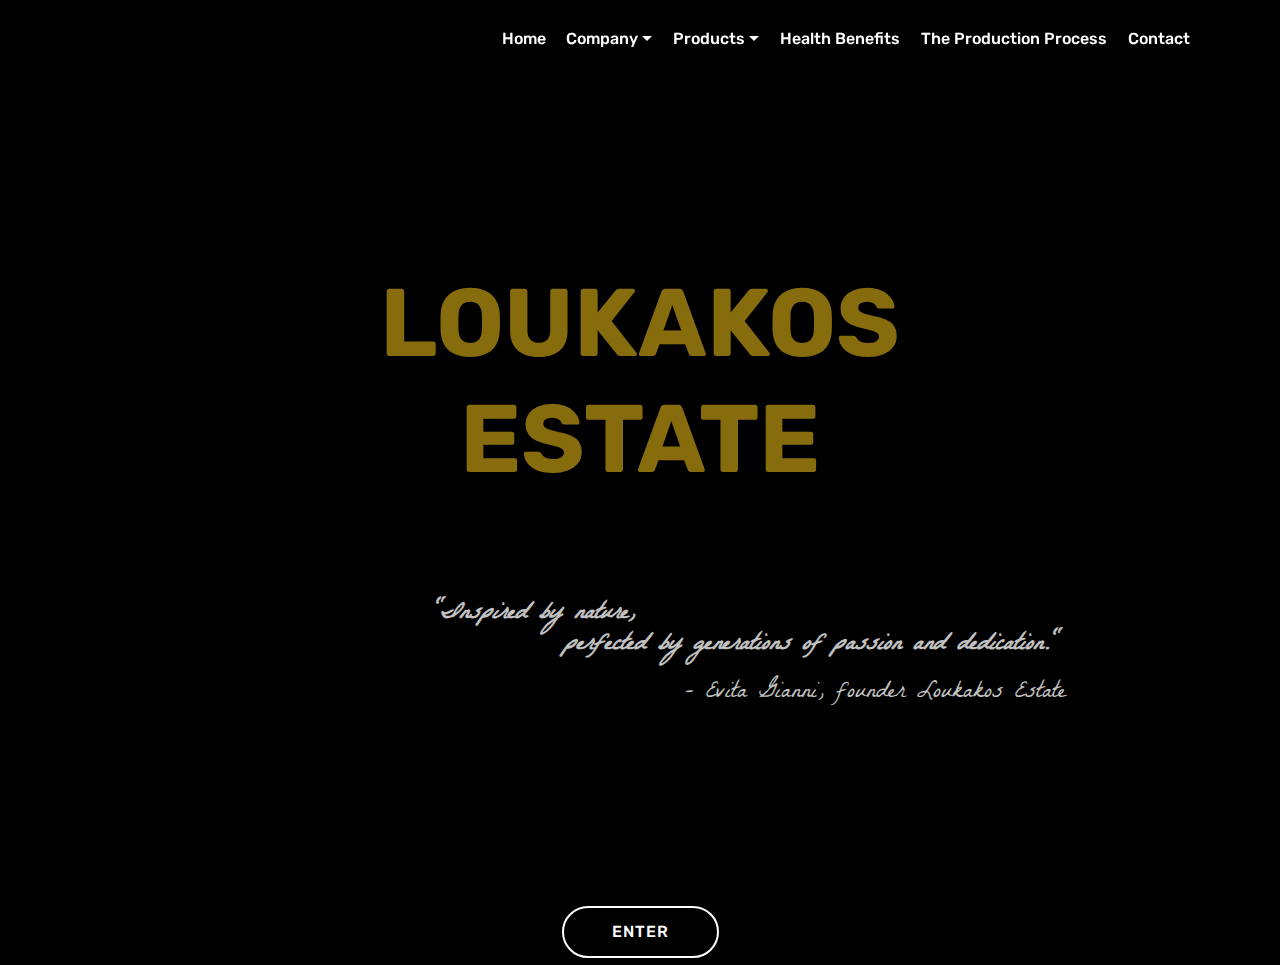
==== index.html @ eb61a5b9 "create github pages" ====
<!DOCTYPE html>
<html >
<head>
  <!-- Site made with Mobirise Website Builder v4.6.5, https://mobirise.com -->
  <meta charset="UTF-8">
  <meta http-equiv="X-UA-Compatible" content="IE=edge">
  <meta name="generator" content="Mobirise v4.6.5, mobirise.com">
  <meta name="viewport" content="width=device-width, initial-scale=1, minimum-scale=1">
  <link rel="shortcut icon" href="assets/images/logo2.png" type="image/x-icon">
  <meta name="description" content="">
  <title>Home</title>
  <link rel="stylesheet" href="assets/web/assets/mobirise-icons/mobirise-icons.css">
  <link rel="stylesheet" href="assets/tether/tether.min.css">
  <link rel="stylesheet" href="assets/bootstrap/css/bootstrap.min.css">
  <link rel="stylesheet" href="assets/bootstrap/css/bootstrap-grid.min.css">
  <link rel="stylesheet" href="assets/bootstrap/css/bootstrap-reboot.min.css">
  <link rel="stylesheet" href="assets/dropdown/css/style.css">
  <link rel="stylesheet" href="assets/theme/css/style.css">
  <link rel="stylesheet" href="assets/mobirise/css/mbr-additional.css" type="text/css">
  
  
  
</head>
<body>
  <section class="menu cid-qKMnLtHkof" once="menu" id="menu1-e">

    

    <nav class="navbar navbar-expand beta-menu navbar-dropdown align-items-center navbar-fixed-top navbar-toggleable-sm bg-color transparent">
        <button class="navbar-toggler navbar-toggler-right" type="button" data-toggle="collapse" data-target="#navbarSupportedContent" aria-controls="navbarSupportedContent" aria-expanded="false" aria-label="Toggle navigation">
            <div class="hamburger">
                <span></span>
                <span></span>
                <span></span>
                <span></span>
            </div>
        </button>
        <div class="menu-logo">
            <div class="navbar-brand">
                
                
            </div>
        </div>
        <div class="collapse navbar-collapse" id="navbarSupportedContent">
            <ul class="navbar-nav nav-dropdown nav-right navbar-nav-top-padding" data-app-modern-menu="true"><li class="nav-item">
                    <a class="nav-link link text-primary display-4" href="index.html">
                        
                        Home</a>
                </li>
                <li class="nav-item dropdown">
                    <a class="nav-link link text-primary dropdown-toggle display-4" href="company.html" data-toggle="dropdown-submenu" aria-expanded="false">
                        
                        Company</a><div class="dropdown-menu"><a class="text-primary dropdown-item display-4" href="company.html" aria-expanded="false">The Loukakos Estate<br></a><a class="text-primary dropdown-item display-4" href="company.html#content4-1e" aria-expanded="false">ARISTOIN EU Initiative</a></div>
                </li><li class="nav-item dropdown"><a class="nav-link link text-primary dropdown-toggle display-4" href="products.html" aria-expanded="false" data-toggle="dropdown-submenu">
                        
                        Products</a><div class="dropdown-menu"><a class="text-primary dropdown-item display-4" href="products.html#content9-13" aria-expanded="false">Extra Virgin Olive Oil</a><a class="text-primary dropdown-item display-4" href="products.html#header3-1f" aria-expanded="false">Extra Virgin Olive Oil Soap</a></div></li><li class="nav-item"><a class="nav-link link text-primary display-4" href="page5.html" aria-expanded="false">Health Benefits</a></li><li class="nav-item"><a class="nav-link link text-primary display-4" href="healthbenefits.html" aria-expanded="false">The Production Process</a></li><li class="nav-item"><a class="nav-link link text-primary display-4" href="contactus.html" aria-expanded="false">Contact</a></li></ul>
            
        </div>
    </nav>
</section>

<section class="engine"><a href="https://mobirise.ws/j">design your own website</a></section><section class="cid-qKMnLuP7Ka mbr-fullscreen" id="header2-f">

    

    

    <div class="container align-center">
        <div class="row justify-content-md-center">
            <div class="mbr-white col-md-10">
                <h1 class="mbr-section-title mbr-bold pb-3 mbr-fonts-style display-1"><br>LOUKAKOS<br>ESTATE</h1>
                <h3 class="mbr-section-subtitle align-center mbr-light pb-3 mbr-fonts-style display-2"><p><em>&nbsp;</em>&nbsp; &nbsp; &nbsp; &nbsp; &nbsp; &nbsp; &nbsp; &nbsp; &nbsp; &nbsp; &nbsp; &nbsp; &nbsp; &nbsp; &nbsp; &nbsp;</p><br><p>&nbsp;&nbsp;&nbsp;&nbsp;&nbsp;&nbsp;&nbsp;&nbsp;&nbsp; &nbsp;&nbsp;&nbsp;&nbsp;&nbsp;&nbsp;&nbsp;&nbsp; &nbsp;&nbsp;<strong><em>"Inspired by nature,</em>&nbsp;&nbsp;&nbsp;&nbsp;&nbsp;&nbsp;&nbsp;&nbsp;&nbsp;&nbsp;&nbsp;&nbsp;<em><br>&nbsp; &nbsp; &nbsp; &nbsp; &nbsp; &nbsp; &nbsp; &nbsp; &nbsp; &nbsp; &nbsp; &nbsp; &nbsp;&nbsp;</em>&nbsp; &nbsp; &nbsp;&nbsp;<em>perfected by generations of passion and dedication."</em></strong></p><p>&nbsp; &nbsp; &nbsp; &nbsp; &nbsp; &nbsp; &nbsp; &nbsp; &nbsp; &nbsp; &nbsp; &nbsp; &nbsp; &nbsp; &nbsp; &nbsp; &nbsp; &nbsp; &nbsp; &nbsp; &nbsp;&nbsp;- Evita Gianni, founder Loukakos Estate</p></h3>
                
                
            </div>
        </div>
    </div>
    
</section>

<section class="mbr-section content8 cid-qKOaeysMAv" id="content8-18">

    

    <div class="container">
        <div class="media-container-row title">
            <div class="col-12 col-md-8">
                <div class="mbr-section-btn align-center"><a class="btn btn-white-outline display-4" href="company.html">ENTER</a></div>
            </div>
        </div>
    </div>
</section>


  <script src="assets/web/assets/jquery/jquery.min.js"></script>
  <script src="assets/popper/popper.min.js"></script>
  <script src="assets/tether/tether.min.js"></script>
  <script src="assets/bootstrap/js/bootstrap.min.js"></script>
  <script src="assets/smoothscroll/smooth-scroll.js"></script>
  <script src="assets/dropdown/js/script.min.js"></script>
  <script src="assets/touchswipe/jquery.touch-swipe.min.js"></script>
  <script src="assets/theme/js/script.js"></script>
  
  
</body>
</html>
---- assets/web/assets/mobirise-icons/mobirise-icons.css ----
@font-face {
  font-family: 'MobiriseIcons';
  src:  url('mobirise-icons.eot?spat4u');
  src:  url('mobirise-icons.eot?spat4u#iefix') format('embedded-opentype'),
    url('mobirise-icons.ttf?spat4u') format('truetype'),
    url('mobirise-icons.woff?spat4u') format('woff'),
    url('mobirise-icons.svg?spat4u#MobiriseIcons') format('svg');
  font-weight: normal;
  font-style: normal;
}

[class^="mbri-"], [class*=" mbri-"] {
  /* use !important to prevent issues with browser extensions that change fonts */
  font-family: MobiriseIcons !important;
  speak: none;
  font-style: normal;
  font-weight: normal;
  font-variant: normal;
  text-transform: none;
  line-height: 1;

  /* Better Font Rendering =========== */
  -webkit-font-smoothing: antialiased;
  -moz-osx-font-smoothing: grayscale;
}

.mbri-add-submenu:before {
  content: "\e900";
}
.mbri-alert:before {
  content: "\e901";
}
.mbri-align-center:before {
  content: "\e902";
}
.mbri-align-justify:before {
  content: "\e903";
}
.mbri-align-left:before {
  content: "\e904";
}
.mbri-align-right:before {
  content: "\e905";
}
.mbri-android:before {
  content: "\e906";
}
.mbri-apple:before {
  content: "\e907";
}
.mbri-arrow-down:before {
  content: "\e908";
}
.mbri-arrow-next:before {
  content: "\e909";
}
.mbri-arrow-prev:before {
  content: "\e90a";
}
.mbri-arrow-up:before {
  content: "\e90b";
}
.mbri-bold:before {
  content: "\e90c";
}
.mbri-bookmark:before {
  content: "\e90d";
}
.mbri-bootstrap:before {
  content: "\e90e";
}
.mbri-briefcase:before {
  content: "\e90f";
}
.mbri-browse:before {
  content: "\e910";
}
.mbri-bulleted-list:before {
  content: "\e911";
}
.mbri-calendar:before {
  content: "\e912";
}
.mbri-camera:before {
  content: "\e913";
}
.mbri-cart-add:before {
  content: "\e914";
}
.mbri-cart-full:before {
  content: "\e915";
}
.mbri-cash:before {
  content: "\e916";
}
.mbri-change-style:before {
  content: "\e917";
}
.mbri-chat:before {
  content: "\e918";
}
.mbri-clock:before {
  content: "\e919";
}
.mbri-close:before {
  content: "\e91a";
}
.mbri-cloud:before {
  content: "\e91b";
}
.mbri-code:before {
  content: "\e91c";
}
.mbri-contact-form:before {
  content: "\e91d";
}
.mbri-credit-card:before {
  content: "\e91e";
}
.mbri-cursor-click:before {
  content: "\e91f";
}
.mbri-cust-feedback:before {
  content: "\e920";
}
.mbri-database:before {
  content: "\e921";
}
.mbri-delivery:before {
  content: "\e922";
}
.mbri-desktop:before {
  content: "\e923";
}
.mbri-devices:before {
  content: "\e924";
}
.mbri-down:before {
  content: "\e925";
}
.mbri-download:before {
  content: "\e989";
}
.mbri-drag-n-drop:before {
  content: "\e927";
}
.mbri-drag-n-drop2:before {
  content: "\e928";
}
.mbri-edit:before {
  content: "\e929";
}
.mbri-edit2:before {
  content: "\e92a";
}
.mbri-error:before {
  content: "\e92b";
}
.mbri-extension:before {
  content: "\e92c";
}
.mbri-features:before {
  content: "\e92d";
}
.mbri-file:before {
  content: "\e92e";
}
.mbri-flag:before {
  content: "\e92f";
}
.mbri-folder:before {
  content: "\e930";
}
.mbri-gift:before {
  content: "\e931";
}
.mbri-github:before {
  content: "\e932";
}
.mbri-globe:before {
  content: "\e933";
}
.mbri-globe-2:before {
  content: "\e934";
}
.mbri-growing-chart:before {
  content: "\e935";
}
.mbri-hearth:before {
  content: "\e936";
}
.mbri-help:before {
  content: "\e937";
}
.mbri-home:before {
  content: "\e938";
}
.mbri-hot-cup:before {
  content: "\e939";
}
.mbri-idea:before {
  content: "\e93a";
}
.mbri-image-gallery:before {
  content: "\e93b";
}
.mbri-image-slider:before {
  content: "\e93c";
}
.mbri-info:before {
  content: "\e93d";
}
.mbri-italic:before {
  content: "\e93e";
}
.mbri-key:before {
  content: "\e93f";
}
.mbri-laptop:before {
  content: "\e940";
}
.mbri-layers:before {
  content: "\e941";
}
.mbri-left-right:before {
  content: "\e942";
}
.mbri-left:before {
  content: "\e943";
}
.mbri-letter:before {
  content: "\e944";
}
.mbri-like:before {
  content: "\e945";
}
.mbri-link:before {
  content: "\e946";
}
.mbri-lock:before {
  content: "\e947";
}
.mbri-login:before {
  content: "\e948";
}
.mbri-logout:before {
  content: "\e949";
}
.mbri-magic-stick:before {
  content: "\e94a";
}
.mbri-map-pin:before {
  content: "\e94b";
}
.mbri-menu:before {
  content: "\e94c";
}
.mbri-mobile:before {
  content: "\e94d";
}
.mbri-mobile2:before {
  content: "\e94e";
}
.mbri-mobirise:before {
  content: "\e94f";
}
.mbri-more-horizontal:before {
  content: "\e950";
}
.mbri-more-vertical:before {
  content: "\e951";
}
.mbri-music:before {
  content: "\e952";
}
.mbri-new-file:before {
  content: "\e953";
}
.mbri-numbered-list:before {
  content: "\e954";
}
.mbri-opened-folder:before {
  content: "\e955";
}
.mbri-pages:before {
  content: "\e956";
}
.mbri-paper-plane:before {
  content: "\e957";
}
.mbri-paperclip:before {
  content: "\e958";
}
.mbri-photo:before {
  content: "\e959";
}
.mbri-photos:before {
  content: "\e95a";
}
.mbri-pin:before {
  content: "\e95b";
}
.mbri-play:before {
  content: "\e95c";
}
.mbri-plus:before {
  content: "\e95d";
}
.mbri-preview:before {
  content: "\e95e";
}
.mbri-print:before {
  content: "\e95f";
}
.mbri-protect:before {
  content: "\e960";
}
.mbri-question:before {
  content: "\e961";
}
.mbri-quote-left:before {
  content: "\e962";
}
.mbri-quote-right:before {
  content: "\e963";
}
.mbri-refresh:before {
  content: "\e964";
}
.mbri-responsive:before {
  content: "\e965";
}
.mbri-right:before {
  content: "\e966";
}
.mbri-rocket:before {
  content: "\e967";
}
.mbri-sad-face:before {
  content: "\e968";
}
.mbri-sale:before {
  content: "\e969";
}
.mbri-save:before {
  content: "\e96a";
}
.mbri-search:before {
  content: "\e96b";
}
.mbri-setting:before {
  content: "\e96c";
}
.mbri-setting2:before {
  content: "\e96d";
}
.mbri-setting3:before {
  content: "\e96e";
}
.mbri-share:before {
  content: "\e96f";
}
.mbri-shopping-bag:before {
  content: "\e970";
}
.mbri-shopping-basket:before {
  content: "\e971";
}
.mbri-shopping-cart:before {
  content: "\e972";
}
.mbri-sites:before {
  content: "\e973";
}
.mbri-smile-face:before {
  content: "\e974";
}
.mbri-speed:before {
  content: "\e975";
}
.mbri-star:before {
  content: "\e976";
}
.mbri-success:before {
  content: "\e977";
}
.mbri-sun:before {
  content: "\e978";
}
.mbri-sun2:before {
  content: "\e979";
}
.mbri-tablet:before {
  content: "\e97a";
}
.mbri-tablet-vertical:before {
  content: "\e97b";
}
.mbri-target:before {
  content: "\e97c";
}
.mbri-timer:before {
  content: "\e97d";
}
.mbri-to-ftp:before {
  content: "\e97e";
}
.mbri-to-local-drive:before {
  content: "\e97f";
}
.mbri-touch-swipe:before {
  content: "\e980";
}
.mbri-touch:before {
  content: "\e981";
}
.mbri-trash:before {
  content: "\e982";
}
.mbri-underline:before {
  content: "\e983";
}
.mbri-unlink:before {
  content: "\e984";
}
.mbri-unlock:before {
  content: "\e985";
}
.mbri-up-down:before {
  content: "\e986";
}
.mbri-up:before {
  content: "\e987";
}
.mbri-update:before {
  content: "\e988";
}
.mbri-upload:before {
 content: "\e926"; 
}
.mbri-user:before {
  content: "\e98a";
}
.mbri-user2:before {
  content: "\e98b";
}
.mbri-users:before {
  content: "\e98c";
}
.mbri-video:before {
  content: "\e98d";
}
.mbri-video-play:before {
  content: "\e98e";
}
.mbri-watch:before {
  content: "\e98f";
}
.mbri-website-theme:before {
  content: "\e990";
}
.mbri-wifi:before {
  content: "\e991";
}
.mbri-windows:before {
  content: "\e992";
}
.mbri-zoom-out:before {
  content: "\e993";
}
.mbri-redo:before {
  content: "\e994";
}
.mbri-undo:before {
  content: "\e995";
}
---- assets/dropdown/css/style.css ----
.navbar-dropdown {
  left: 0;
  padding: 0;
  position: absolute;
  right: 0;
  top: 0;
  transition: all 0.45s ease;
  z-index: 1030;
  background: #282828; }
  .navbar-dropdown .navbar-logo {
    margin-right: 0.8rem;
    transition: margin 0.3s ease-in-out;
    vertical-align: middle; }
    .navbar-dropdown .navbar-logo img {
      height: 3.125rem;
      transition: all 0.3s ease-in-out; }
    .navbar-dropdown .navbar-logo.mbr-iconfont {
      font-size: 3.125rem;
      line-height: 3.125rem; }
  .navbar-dropdown .navbar-caption {
    font-weight: 700;
    white-space: normal;
    vertical-align: -4px;
    line-height: 3.125rem !important; }
    .navbar-dropdown .navbar-caption, .navbar-dropdown .navbar-caption:hover {
      color: inherit;
      text-decoration: none; }
  .navbar-dropdown .mbr-iconfont + .navbar-caption {
    vertical-align: -1px; }
  .navbar-dropdown.navbar-fixed-top {
    position: fixed; }
  .navbar-dropdown .navbar-brand span {
    vertical-align: -4px; }
  .navbar-dropdown.bg-color.transparent {
    background: none; }
  .navbar-dropdown.navbar-short .navbar-brand {
    padding: 0.625rem 0; }
    .navbar-dropdown.navbar-short .navbar-brand span {
      vertical-align: -1px; }
  .navbar-dropdown.navbar-short .navbar-caption {
    line-height: 2.375rem !important;
    vertical-align: -2px; }
  .navbar-dropdown.navbar-short .navbar-logo {
    margin-right: 0.5rem; }
    .navbar-dropdown.navbar-short .navbar-logo img {
      height: 2.375rem; }
    .navbar-dropdown.navbar-short .navbar-logo.mbr-iconfont {
      font-size: 2.375rem;
      line-height: 2.375rem; }
  .navbar-dropdown.navbar-short .mbr-table-cell {
    height: 3.625rem; }
  .navbar-dropdown .navbar-close {
    left: 0.6875rem;
    position: fixed;
    top: 0.75rem;
    z-index: 1000; }
  .navbar-dropdown .hamburger-icon {
    content: "";
    display: inline-block;
    vertical-align: middle;
    width: 16px;
    -webkit-box-shadow: 0 -6px 0 1px #282828,0 0 0 1px #282828,0 6px 0 1px #282828;
    -moz-box-shadow: 0 -6px 0 1px #282828,0 0 0 1px #282828,0 6px 0 1px #282828;
    box-shadow: 0 -6px 0 1px #282828,0 0 0 1px #282828,0 6px 0 1px #282828; }

.dropdown-menu .dropdown-toggle[data-toggle="dropdown-submenu"]::after {
  border-bottom: 0.35em solid transparent;
  border-left: 0.35em solid;
  border-right: 0;
  border-top: 0.35em solid transparent;
  margin-left: 0.3rem; }

.dropdown-menu .dropdown-item:focus {
  outline: 0; }

.nav-dropdown {
  font-size: 0.75rem;
  font-weight: 500;
  height: auto !important; }
  .nav-dropdown .nav-btn {
    padding-left: 1rem; }
  .nav-dropdown .link {
    margin: .667em 1.667em;
    font-weight: 500;
    padding: 0;
    transition: color .2s ease-in-out; }
    .nav-dropdown .link.dropdown-toggle {
      margin-right: 2.583em; }
      .nav-dropdown .link.dropdown-toggle::after {
        margin-left: .25rem;
        border-top: 0.35em solid;
        border-right: 0.35em solid transparent;
        border-left: 0.35em solid transparent;
        border-bottom: 0; }
      .nav-dropdown .link.dropdown-toggle[aria-expanded="true"] {
        margin: 0;
        padding: 0.667em 3.263em  0.667em 1.667em; }
  .nav-dropdown .link::after,
  .nav-dropdown .dropdown-item::after {
    color: inherit; }
  .nav-dropdown .btn {
    font-size: 0.75rem;
    font-weight: 700;
    letter-spacing: 0;
    margin-bottom: 0;
    padding-left: 1.25rem;
    padding-right: 1.25rem; }
  .nav-dropdown .dropdown-menu {
    border-radius: 0;
    border: 0;
    left: 0;
    margin: 0;
    padding-bottom: 1.25rem;
    padding-top: 1.25rem;
    position: relative; }
  .nav-dropdown .dropdown-submenu {
    margin-left: 0.125rem;
    top: 0; }
  .nav-dropdown .dropdown-item {
    font-weight: 500;
    line-height: 2;
    padding: 0.3846em 4.615em 0.3846em 1.5385em;
    position: relative;
    transition: color .2s ease-in-out, background-color .2s ease-in-out; }
    .nav-dropdown .dropdown-item::after {
      margin-top: -0.3077em;
      position: absolute;
      right: 1.1538em;
      top: 50%; }
    .nav-dropdown .dropdown-item:focus, .nav-dropdown .dropdown-item:hover {
      background: none; }

@media (max-width: 767px) {
  .nav-dropdown.navbar-toggleable-sm {
    bottom: 0;
    display: none;
    left: 0;
    overflow-x: hidden;
    position: fixed;
    top: 0;
    transform: translateX(-100%);
    -ms-transform: translateX(-100%);
    -webkit-transform: translateX(-100%);
    width: 18.75rem;
    z-index: 999; } }
.nav-dropdown.navbar-toggleable-xl {
  bottom: 0;
  display: none;
  left: 0;
  overflow-x: hidden;
  position: fixed;
  top: 0;
  transform: translateX(-100%);
  -ms-transform: translateX(-100%);
  -webkit-transform: translateX(-100%);
  width: 18.75rem;
  z-index: 999; }

.nav-dropdown-sm {
  display: block !important;
  overflow-x: hidden;
  overflow: auto;
  padding-top: 3.875rem; }
  .nav-dropdown-sm::after {
    content: "";
    display: block;
    height: 3rem;
    width: 100%; }
  .nav-dropdown-sm.collapse.in ~ .navbar-close {
    display: block !important; }
  .nav-dropdown-sm.collapsing, .nav-dropdown-sm.collapse.in {
    transform: translateX(0);
    -ms-transform: translateX(0);
    -webkit-transform: translateX(0);
    transition: all 0.25s ease-out;
    -webkit-transition: all 0.25s ease-out;
    background: #282828; }
  .nav-dropdown-sm.collapsing[aria-expanded="false"] {
    transform: translateX(-100%);
    -ms-transform: translateX(-100%);
    -webkit-transform: translateX(-100%); }
  .nav-dropdown-sm .nav-item {
    display: block;
    margin-left: 0 !important;
    padding-left: 0; }
  .nav-dropdown-sm .link,
  .nav-dropdown-sm .dropdown-item {
    border-top: 1px dotted rgba(255, 255, 255, 0.1);
    font-size: 0.8125rem;
    line-height: 1.6;
    margin: 0 !important;
    padding: 0.875rem 2.4rem 0.875rem 1.5625rem !important;
    position: relative;
    white-space: normal; }
    .nav-dropdown-sm .link:focus, .nav-dropdown-sm .link:hover,
    .nav-dropdown-sm .dropdown-item:focus,
    .nav-dropdown-sm .dropdown-item:hover {
      background: rgba(0, 0, 0, 0.2) !important;
      color: #c0a375; }
  .nav-dropdown-sm .nav-btn {
    position: relative;
    padding: 1.5625rem 1.5625rem 0 1.5625rem; }
    .nav-dropdown-sm .nav-btn::before {
      border-top: 1px dotted rgba(255, 255, 255, 0.1);
      content: "";
      left: 0;
      position: absolute;
      top: 0;
      width: 100%; }
    .nav-dropdown-sm .nav-btn + .nav-btn {
      padding-top: 0.625rem; }
      .nav-dropdown-sm .nav-btn + .nav-btn::before {
        display: none; }
  .nav-dropdown-sm .btn {
    padding: 0.625rem 0; }
  .nav-dropdown-sm .dropdown-toggle[data-toggle="dropdown-submenu"]::after {
    margin-left: .25rem;
    border-top: 0.35em solid;
    border-right: 0.35em solid transparent;
    border-left: 0.35em solid transparent;
    border-bottom: 0; }
  .nav-dropdown-sm .dropdown-toggle[data-toggle="dropdown-submenu"][aria-expanded="true"]::after {
    border-top: 0;
    border-right: 0.35em solid transparent;
    border-left: 0.35em solid transparent;
    border-bottom: 0.35em solid; }
  .nav-dropdown-sm .dropdown-menu {
    margin: 0;
    padding: 0;
    position: relative;
    top: 0;
    left: 0;
    width: 100%;
    border: 0;
    float: none;
    border-radius: 0;
    background: none; }
  .nav-dropdown-sm .dropdown-submenu {
    left: 100%;
    margin-left: 0.125rem;
    margin-top: -1.25rem;
    top: 0; }

.navbar-toggleable-sm .nav-dropdown .dropdown-menu {
  position: absolute; }

.navbar-toggleable-sm .nav-dropdown .dropdown-submenu {
  left: 100%;
  margin-left: 0.125rem;
  margin-top: -1.25rem;
  top: 0; }

.navbar-toggleable-sm.opened .nav-dropdown .dropdown-menu {
  position: relative; }

.navbar-toggleable-sm.opened .nav-dropdown .dropdown-submenu {
  left: 0;
  margin-left: 00rem;
  margin-top: 0rem;
  top: 0; }

.is-builder .nav-dropdown.collapsing {
  transition: none !important; }

/*# sourceMappingURL=style.css.map */
---- assets/theme/css/style.css ----
/*!
 * Mobirise v4 theme (https://mobirise.com/)
 * Copyright 2017 Mobirise
 */
section {
  background-color: #eeeeee; }

section,
.container,
.container-fluid {
  position: relative;
  word-wrap: break-word; }

a.mbr-iconfont:hover {
  text-decoration: none; }

.article .lead p, .article .lead ul, .article .lead ol, .article .lead pre, .article .lead blockquote {
  margin-bottom: 0; }

a {
  font-style: normal;
  font-weight: 400;
  cursor: pointer; }
  a, a:hover {
    text-decoration: none; }

figure {
  margin-bottom: 0; }

body {
  color: #232323; }

h1, h2, h3, h4, h5, h6,
.h1, .h2, .h3, .h4, .h5, .h6,
.display-1, .display-2, .display-3, .display-4 {
  line-height: 1;
  word-break: break-word;
  word-wrap: break-word; }

b, strong {
  font-weight: bold; }

blockquote {
  padding: 10px 0 10px 20px;
  position: relative;
  border-left: 2px solid;
  border-color: #ff3366; }

input:-webkit-autofill, input:-webkit-autofill:hover, input:-webkit-autofill:focus, input:-webkit-autofill:active {
  transition-delay: 9999s;
  transition-property: background-color, color; }

textarea[type="hidden"] {
  display: none; }

body {
  position: relative; }

section {
  background-position: 50% 50%;
  background-repeat: no-repeat;
  background-size: cover; }
  section .mbr-background-video,
  section .mbr-background-video-preview {
    position: absolute;
    bottom: 0;
    left: 0;
    right: 0;
    top: 0; }

.hidden {
  visibility: hidden; }

.mbr-z-index20 {
  z-index: 20; }

/*! Base colors */
.mbr-white {
  color: #ffffff; }

.mbr-black {
  color: #000000; }

.mbr-bg-white {
  background-color: #ffffff; }

.mbr-bg-black {
  background-color: #000000; }

/*! Text-aligns */
.align-left {
  text-align: left; }

.align-center {
  text-align: center; }

.align-right {
  text-align: right; }

@media (max-width: 767px) {
  .align-left, .align-center, .align-right, .mbr-section-btn, .mbr-section-title {
    text-align: center; } }
/*! Font-weight  */
.mbr-light {
  font-weight: 300; }

.mbr-regular {
  font-weight: 400; }

.mbr-semibold {
  font-weight: 500; }

.mbr-bold {
  font-weight: 700; }

/*! Media  */
.media-size-item {
  -webkit-flex: 1 1 auto;
  -moz-flex: 1 1 auto;
  -ms-flex: 1 1 auto;
  -o-flex: 1 1 auto;
  flex: 1 1 auto; }

.media-content {
  -webkit-flex-basis: 100%;
  flex-basis: 100%; }

.media-container-row {
  display: -ms-flexbox;
  display: -webkit-flex;
  display: flex;
  -webkit-flex-direction: row;
  -ms-flex-direction: row;
  flex-direction: row;
  -webkit-flex-wrap: wrap;
  -ms-flex-wrap: wrap;
  flex-wrap: wrap;
  -webkit-justify-content: center;
  -ms-flex-pack: center;
  justify-content: center;
  -webkit-align-content: center;
  -ms-flex-line-pack: center;
  align-content: center;
  -webkit-align-items: start;
  -ms-flex-align: start;
  align-items: start; }
  .media-container-row .media-size-item {
    width: 400px; }

.media-container-column {
  display: -ms-flexbox;
  display: -webkit-flex;
  display: flex;
  -webkit-flex-direction: column;
  -ms-flex-direction: column;
  flex-direction: column;
  -webkit-flex-wrap: wrap;
  -ms-flex-wrap: wrap;
  flex-wrap: wrap;
  -webkit-justify-content: center;
  -ms-flex-pack: center;
  justify-content: center;
  -webkit-align-content: center;
  -ms-flex-line-pack: center;
  align-content: center;
  -webkit-align-items: stretch;
  -ms-flex-align: stretch;
  align-items: stretch; }
  .media-container-column > * {
    width: 100%; }

@media (min-width: 992px) {
  .media-container-row {
    -webkit-flex-wrap: nowrap;
    -ms-flex-wrap: nowrap;
    flex-wrap: nowrap; } }
figure {
  overflow: hidden; }

figure[mbr-media-size] {
  transition: width 0.1s; }

.mbr-figure img, .mbr-figure iframe {
  display: block;
  width: 100%; }

.card {
  background-color: transparent;
  border: none; }

.card-img {
  text-align: center;
  flex-shrink: 0; }

.media {
  max-width: 100%;
  margin: 0 auto; }

.mbr-figure {
  -ms-flex-item-align: center;
  -ms-grid-row-align: center;
  -webkit-align-self: center;
  align-self: center; }

.media-container > div {
  max-width: 100%; }

.mbr-figure img, .card-img img {
  width: 100%; }

@media (max-width: 991px) {
  .media-size-item {
    width: auto !important; }

  .media {
    width: auto; }

  .mbr-figure {
    width: 100% !important; } }
/*! Buttons */
.mbr-section-btn {
  margin-left: -.25rem;
  margin-right: -.25rem;
  font-size: 0; }

nav .mbr-section-btn {
  margin-left: 0rem;
  margin-right: 0rem; }

/*! Btn icon margin */
.btn .mbr-iconfont, .btn.btn-sm .mbr-iconfont {
  cursor: pointer;
  margin-right: 0.5rem; }

.btn.btn-md .mbr-iconfont, .btn.btn-md .mbr-iconfont {
  margin-right: 0.8rem; }

.mbr-regular {
  font-weight: 400; }

.mbr-semibold {
  font-weight: 500; }

.mbr-bold {
  font-weight: 700; }

[type="submit"] {
  -webkit-appearance: none; }

/*! Full-screen */
.mbr-fullscreen .mbr-overlay {
  min-height: 100vh; }

.mbr-fullscreen {
  display: flex;
  display: -webkit-flex;
  display: -moz-flex;
  display: -ms-flex;
  display: -o-flex;
  align-items: center;
  -webkit-align-items: center;
  min-height: 100vh;
  padding-top: 3rem;
  padding-bottom: 3rem; }

/*! Map */
.map {
  height: 25rem;
  position: relative; }
  .map iframe {
    width: 100%;
    height: 100%; }

/* Form */
.form-asterisk {
  font-family: initial;
  position: absolute;
  top: -2px;
  font-weight: normal; }

/*! Scroll to top arrow */
.mbr-arrow-up {
  bottom: 25px;
  right: 90px;
  position: fixed;
  text-align: right;
  z-index: 5000;
  color: #ffffff;
  font-size: 32px;
  transform: rotate(180deg);
  -webkit-transform: rotate(180deg); }

.mbr-arrow-up a {
  background: rgba(0, 0, 0, 0.2);
  border-radius: 3px;
  color: #fff;
  display: inline-block;
  height: 60px;
  width: 60px;
  outline-style: none !important;
  position: relative;
  text-decoration: none;
  transition: all .3s ease-in-out;
  cursor: pointer;
  text-align: center; }
  .mbr-arrow-up a:hover {
    background-color: rgba(0, 0, 0, 0.4); }
  .mbr-arrow-up a i {
    line-height: 60px; }

.mbr-arrow-up-icon {
  display: block;
  color: #fff; }

.mbr-arrow-up-icon::before {
  content: "\203a";
  display: inline-block;
  font-family: serif;
  font-size: 32px;
  line-height: 1;
  font-style: normal;
  position: relative;
  top: 6px;
  left: -4px;
  -webkit-transform: rotate(-90deg);
  transform: rotate(-90deg); }

/*! Arrow Down */
.mbr-arrow {
  position: absolute;
  bottom: 45px;
  left: 50%;
  width: 60px;
  height: 60px;
  cursor: pointer;
  background-color: rgba(80, 80, 80, 0.5);
  border-radius: 50%;
  -webkit-transform: translateX(-50%);
  transform: translateX(-50%); }
  .mbr-arrow > a {
    display: inline-block;
    text-decoration: none;
    outline-style: none;
    -webkit-animation: arrowdown 1.7s ease-in-out infinite;
    animation: arrowdown 1.7s ease-in-out infinite; }
    .mbr-arrow > a > i {
      position: absolute;
      top: -2px;
      left: 15px;
      font-size: 2rem; }

@keyframes arrowdown {
  0% {
    transform: translateY(0px);
    -webkit-transform: translateY(0px); }
  50% {
    transform: translateY(-5px);
    -webkit-transform: translateY(-5px); }
  100% {
    transform: translateY(0px);
    -webkit-transform: translateY(0px); } }
@-webkit-keyframes arrowdown {
  0% {
    transform: translateY(0px);
    -webkit-transform: translateY(0px); }
  50% {
    transform: translateY(-5px);
    -webkit-transform: translateY(-5px); }
  100% {
    transform: translateY(0px);
    -webkit-transform: translateY(0px); } }
@media (max-width: 500px) {
  .mbr-arrow-up {
    left: 50%;
    right: auto;
    transform: translateX(-50%) rotate(180deg);
    -webkit-transform: translateX(-50%) rotate(180deg); } }
/*Gradients animation*/
@keyframes gradient-animation {
  from {
    background-position: 0% 100%;
    animation-timing-function: ease-in-out; }
  to {
    background-position: 100% 0%;
    animation-timing-function: ease-in-out; } }
@-webkit-keyframes gradient-animation {
  from {
    background-position: 0% 100%;
    animation-timing-function: ease-in-out; }
  to {
    background-position: 100% 0%;
    animation-timing-function: ease-in-out; } }
.bg-gradient {
  background-size: 200% 200%;
  animation: gradient-animation 5s infinite alternate;
  -webkit-animation: gradient-animation 5s infinite alternate; }

.menu .navbar-brand {
  display: -webkit-flex; }
  .menu .navbar-brand span {
    display: flex;
    display: -webkit-flex; }
  .menu .navbar-brand .navbar-caption-wrap {
    display: -webkit-flex; }
  .menu .navbar-brand .navbar-logo img {
    display: -webkit-flex; }
@media (min-width: 768px) and (max-width: 991px) {
  .menu .navbar-toggleable-sm .navbar-nav {
    display: -webkit-box;
    display: -webkit-flex;
    display: -ms-flexbox; } }
@media (min-width: 992px) {
  .menu .navbar-nav.nav-dropdown {
    display: -webkit-flex; }
  .menu .navbar-toggleable-sm .navbar-collapse {
    display: -webkit-flex !important; } }

/*# sourceMappingURL=style.css.map */
.engine {
	position: absolute;
	text-indent: -2400px;
	text-align: center;
	padding: 0;
	top: 0;
	left: -2400px;
}
---- assets/mobirise/css/mbr-additional.css ----
@import url(https://fonts.googleapis.com/css?family=Rubik:300,300i,400,400i,500,500i,700,700i,900,900i);
@import url(https://fonts.googleapis.com/css?family=La+Belle+Aurore:400);





body {
  font-style: normal;
  line-height: 1.5;
}
.mbr-section-title {
  font-style: normal;
  line-height: 1.2;
}
.mbr-section-subtitle {
  line-height: 1.3;
}
.mbr-text {
  font-style: normal;
  line-height: 1.6;
}
.display-1 {
  font-family: 'Rubik', sans-serif;
  font-size: 6rem;
}
.display-1 > .mbr-iconfont {
  font-size: 9.6rem;
}
.display-2 {
  font-family: 'La Belle Aurore', handwriting;
  font-size: 1.5rem;
}
.display-2 > .mbr-iconfont {
  font-size: 2.4rem;
}
.display-4 {
  font-family: 'Rubik', sans-serif;
  font-size: 1rem;
}
.display-4 > .mbr-iconfont {
  font-size: 1.6rem;
}
.display-5 {
  font-family: 'Rubik', sans-serif;
  font-size: 1.5rem;
}
.display-5 > .mbr-iconfont {
  font-size: 2.4rem;
}
.display-7 {
  font-family: 'Rubik', sans-serif;
  font-size: 1rem;
}
.display-7 > .mbr-iconfont {
  font-size: 1.6rem;
}
/* ---- Fluid typography for mobile devices ---- */
/* 1.4 - font scale ratio ( bootstrap == 1.42857 ) */
/* 100vw - current viewport width */
/* (48 - 20)  48 == 48rem == 768px, 20 == 20rem == 320px(minimal supported viewport) */
/* 0.65 - min scale variable, may vary */
@media (max-width: 768px) {
  .display-1 {
    font-size: 4.8rem;
    font-size: calc( 2.75rem + (6 - 2.75) * ((100vw - 20rem) / (48 - 20)));
    line-height: calc( 1.4 * (2.75rem + (6 - 2.75) * ((100vw - 20rem) / (48 - 20))));
  }
  .display-2 {
    font-size: 1.2rem;
    font-size: calc( 1.175rem + (1.5 - 1.175) * ((100vw - 20rem) / (48 - 20)));
    line-height: calc( 1.4 * (1.175rem + (1.5 - 1.175) * ((100vw - 20rem) / (48 - 20))));
  }
  .display-4 {
    font-size: 0.8rem;
    font-size: calc( 1rem + (1 - 1) * ((100vw - 20rem) / (48 - 20)));
    line-height: calc( 1.4 * (1rem + (1 - 1) * ((100vw - 20rem) / (48 - 20))));
  }
  .display-5 {
    font-size: 1.2rem;
    font-size: calc( 1.175rem + (1.5 - 1.175) * ((100vw - 20rem) / (48 - 20)));
    line-height: calc( 1.4 * (1.175rem + (1.5 - 1.175) * ((100vw - 20rem) / (48 - 20))));
  }
}
/* Buttons */
.btn {
  font-weight: 500;
  border-width: 2px;
  font-style: normal;
  letter-spacing: 1px;
  margin: .4rem .8rem;
  white-space: normal;
  -webkit-transition: all 0.3s ease-in-out;
  -moz-transition: all 0.3s ease-in-out;
  transition: all 0.3s ease-in-out;
  padding: 1rem 3rem;
  border-radius: 3px;
  display: inline-flex;
  align-items: center;
  justify-content: center;
  word-break: break-word;
}
.btn-sm {
  font-weight: 500;
  letter-spacing: 1px;
  -webkit-transition: all 0.3s ease-in-out;
  -moz-transition: all 0.3s ease-in-out;
  transition: all 0.3s ease-in-out;
  padding: 0.6rem 1.5rem;
  border-radius: 3px;
}
.btn-md {
  font-weight: 500;
  letter-spacing: 1px;
  margin: .4rem .8rem !important;
  -webkit-transition: all 0.3s ease-in-out;
  -moz-transition: all 0.3s ease-in-out;
  transition: all 0.3s ease-in-out;
  padding: 1rem 3rem;
  border-radius: 3px;
}
.btn-lg {
  font-weight: 500;
  letter-spacing: 1px;
  margin: .4rem .8rem !important;
  -webkit-transition: all 0.3s ease-in-out;
  -moz-transition: all 0.3s ease-in-out;
  transition: all 0.3s ease-in-out;
  padding: 1.2rem 3.2rem;
  border-radius: 3px;
}
.bg-primary {
  background-color: #ffffff !important;
}
.bg-success {
  background-color: #f7ed4a !important;
}
.bg-info {
  background-color: #000000 !important;
}
.bg-warning {
  background-color: #879a9f !important;
}
.bg-danger {
  background-color: #b1a374 !important;
}
.btn-primary,
.btn-primary:active {
  background-color: #ffffff !important;
  border-color: #ffffff !important;
  color: #808080 !important;
}
.btn-primary:hover,
.btn-primary:focus,
.btn-primary.focus,
.btn-primary.active {
  color: #808080 !important;
  background-color: #d9d9d9 !important;
  border-color: #d9d9d9 !important;
}
.btn-primary.disabled,
.btn-primary:disabled {
  color: #808080 !important;
  background-color: #d9d9d9 !important;
  border-color: #d9d9d9 !important;
}
.btn-secondary,
.btn-secondary:active {
  background-color: #ff3366 !important;
  border-color: #ff3366 !important;
  color: #ffffff !important;
}
.btn-secondary:hover,
.btn-secondary:focus,
.btn-secondary.focus,
.btn-secondary.active {
  color: #ffffff !important;
  background-color: #e50039 !important;
  border-color: #e50039 !important;
}
.btn-secondary.disabled,
.btn-secondary:disabled {
  color: #ffffff !important;
  background-color: #e50039 !important;
  border-color: #e50039 !important;
}
.btn-info,
.btn-info:active {
  background-color: #000000 !important;
  border-color: #000000 !important;
  color: #ffffff !important;
}
.btn-info:hover,
.btn-info:focus,
.btn-info.focus,
.btn-info.active {
  color: #ffffff !important;
  background-color: #000000 !important;
  border-color: #000000 !important;
}
.btn-info.disabled,
.btn-info:disabled {
  color: #ffffff !important;
  background-color: #000000 !important;
  border-color: #000000 !important;
}
.btn-success,
.btn-success:active {
  background-color: #f7ed4a !important;
  border-color: #f7ed4a !important;
  color: #3f3c03 !important;
}
.btn-success:hover,
.btn-success:focus,
.btn-success.focus,
.btn-success.active {
  color: #3f3c03 !important;
  background-color: #eadd0a !important;
  border-color: #eadd0a !important;
}
.btn-success.disabled,
.btn-success:disabled {
  color: #3f3c03 !important;
  background-color: #eadd0a !important;
  border-color: #eadd0a !important;
}
.btn-warning,
.btn-warning:active {
  background-color: #879a9f !important;
  border-color: #879a9f !important;
  color: #ffffff !important;
}
.btn-warning:hover,
.btn-warning:focus,
.btn-warning.focus,
.btn-warning.active {
  color: #ffffff !important;
  background-color: #617479 !important;
  border-color: #617479 !important;
}
.btn-warning.disabled,
.btn-warning:disabled {
  color: #ffffff !important;
  background-color: #617479 !important;
  border-color: #617479 !important;
}
.btn-danger,
.btn-danger:active {
  background-color: #b1a374 !important;
  border-color: #b1a374 !important;
  color: #ffffff !important;
}
.btn-danger:hover,
.btn-danger:focus,
.btn-danger.focus,
.btn-danger.active {
  color: #ffffff !important;
  background-color: #8b7d4e !important;
  border-color: #8b7d4e !important;
}
.btn-danger.disabled,
.btn-danger:disabled {
  color: #ffffff !important;
  background-color: #8b7d4e !important;
  border-color: #8b7d4e !important;
}
.btn-white {
  color: #333333 !important;
}
.btn-white,
.btn-white:active {
  background-color: #ffffff !important;
  border-color: #ffffff !important;
  color: #808080 !important;
}
.btn-white:hover,
.btn-white:focus,
.btn-white.focus,
.btn-white.active {
  color: #808080 !important;
  background-color: #d9d9d9 !important;
  border-color: #d9d9d9 !important;
}
.btn-white.disabled,
.btn-white:disabled {
  color: #808080 !important;
  background-color: #d9d9d9 !important;
  border-color: #d9d9d9 !important;
}
.btn-black,
.btn-black:active {
  background-color: #333333 !important;
  border-color: #333333 !important;
  color: #ffffff !important;
}
.btn-black:hover,
.btn-black:focus,
.btn-black.focus,
.btn-black.active {
  color: #ffffff !important;
  background-color: #0d0d0d !important;
  border-color: #0d0d0d !important;
}
.btn-black.disabled,
.btn-black:disabled {
  color: #ffffff !important;
  background-color: #0d0d0d !important;
  border-color: #0d0d0d !important;
}
.btn-primary-outline,
.btn-primary-outline:active {
  background: none;
  border-color: #cccccc;
  color: #cccccc;
}
.btn-primary-outline:hover,
.btn-primary-outline:focus,
.btn-primary-outline.focus,
.btn-primary-outline.active {
  color: #808080;
  background-color: #ffffff;
  border-color: #ffffff;
}
.btn-primary-outline.disabled,
.btn-primary-outline:disabled {
  color: #808080 !important;
  background-color: #ffffff !important;
  border-color: #ffffff !important;
}
.btn-secondary-outline,
.btn-secondary-outline:active {
  background: none;
  border-color: #cc0033;
  color: #cc0033;
}
.btn-secondary-outline:hover,
.btn-secondary-outline:focus,
.btn-secondary-outline.focus,
.btn-secondary-outline.active {
  color: #ffffff;
  background-color: #ff3366;
  border-color: #ff3366;
}
.btn-secondary-outline.disabled,
.btn-secondary-outline:disabled {
  color: #ffffff !important;
  background-color: #ff3366 !important;
  border-color: #ff3366 !important;
}
.btn-info-outline,
.btn-info-outline:active {
  background: none;
  border-color: #000000;
  color: #000000;
}
.btn-info-outline:hover,
.btn-info-outline:focus,
.btn-info-outline.focus,
.btn-info-outline.active {
  color: #ffffff;
  background-color: #000000;
  border-color: #000000;
}
.btn-info-outline.disabled,
.btn-info-outline:disabled {
  color: #ffffff !important;
  background-color: #000000 !important;
  border-color: #000000 !important;
}
.btn-success-outline,
.btn-success-outline:active {
  background: none;
  border-color: #d2c609;
  color: #d2c609;
}
.btn-success-outline:hover,
.btn-success-outline:focus,
.btn-success-outline.focus,
.btn-success-outline.active {
  color: #3f3c03;
  background-color: #f7ed4a;
  border-color: #f7ed4a;
}
.btn-success-outline.disabled,
.btn-success-outline:disabled {
  color: #3f3c03 !important;
  background-color: #f7ed4a !important;
  border-color: #f7ed4a !important;
}
.btn-warning-outline,
.btn-warning-outline:active {
  background: none;
  border-color: #55666b;
  color: #55666b;
}
.btn-warning-outline:hover,
.btn-warning-outline:focus,
.btn-warning-outline.focus,
.btn-warning-outline.active {
  color: #ffffff;
  background-color: #879a9f;
  border-color: #879a9f;
}
.btn-warning-outline.disabled,
.btn-warning-outline:disabled {
  color: #ffffff !important;
  background-color: #879a9f !important;
  border-color: #879a9f !important;
}
.btn-danger-outline,
.btn-danger-outline:active {
  background: none;
  border-color: #7a6e45;
  color: #7a6e45;
}
.btn-danger-outline:hover,
.btn-danger-outline:focus,
.btn-danger-outline.focus,
.btn-danger-outline.active {
  color: #ffffff;
  background-color: #b1a374;
  border-color: #b1a374;
}
.btn-danger-outline.disabled,
.btn-danger-outline:disabled {
  color: #ffffff !important;
  background-color: #b1a374 !important;
  border-color: #b1a374 !important;
}
.btn-black-outline,
.btn-black-outline:active {
  background: none;
  border-color: #000000;
  color: #000000;
}
.btn-black-outline:hover,
.btn-black-outline:focus,
.btn-black-outline.focus,
.btn-black-outline.active {
  color: #ffffff;
  background-color: #333333;
  border-color: #333333;
}
.btn-black-outline.disabled,
.btn-black-outline:disabled {
  color: #ffffff !important;
  background-color: #333333 !important;
  border-color: #333333 !important;
}
.btn-white-outline,
.btn-white-outline:active,
.btn-white-outline.active {
  background: none;
  border-color: #ffffff;
  color: #ffffff;
}
.btn-white-outline:hover,
.btn-white-outline:focus,
.btn-white-outline.focus {
  color: #333333;
  background-color: #ffffff;
  border-color: #ffffff;
}
.text-primary {
  color: #ffffff !important;
}
.text-secondary {
  color: #ff3366 !important;
}
.text-success {
  color: #f7ed4a !important;
}
.text-info {
  color: #000000 !important;
}
.text-warning {
  color: #879a9f !important;
}
.text-danger {
  color: #b1a374 !important;
}
.text-white {
  color: #ffffff !important;
}
.text-black {
  color: #000000 !important;
}
a.text-primary:hover,
a.text-primary:focus {
  color: #cccccc !important;
}
a.text-secondary:hover,
a.text-secondary:focus {
  color: #cc0033 !important;
}
a.text-success:hover,
a.text-success:focus {
  color: #d2c609 !important;
}
a.text-info:hover,
a.text-info:focus {
  color: #000000 !important;
}
a.text-warning:hover,
a.text-warning:focus {
  color: #55666b !important;
}
a.text-danger:hover,
a.text-danger:focus {
  color: #7a6e45 !important;
}
a.text-white:hover,
a.text-white:focus {
  color: #b3b3b3 !important;
}
a.text-black:hover,
a.text-black:focus {
  color: #4d4d4d !important;
}
.alert-success {
  background-color: #70c770;
}
.alert-info {
  background-color: #000000;
}
.alert-warning {
  background-color: #879a9f;
}
.alert-danger {
  background-color: #b1a374;
}
.mbr-section-btn a.btn:not(.btn-form) {
  border-radius: 100px;
}
.mbr-section-btn a.btn:not(.btn-form):hover,
.mbr-section-btn a.btn:not(.btn-form):focus {
  box-shadow: none !important;
}
.mbr-section-btn a.btn:not(.btn-form):hover,
.mbr-section-btn a.btn:not(.btn-form):focus {
  box-shadow: 0 10px 40px 0 rgba(0, 0, 0, 0.2) !important;
  -webkit-box-shadow: 0 10px 40px 0 rgba(0, 0, 0, 0.2) !important;
}
.mbr-gallery-filter li a {
  border-radius: 100px !important;
}
.mbr-gallery-filter li.active .btn {
  background-color: #ffffff;
  border-color: #ffffff;
  color: #8c8c8c;
}
.mbr-gallery-filter li.active .btn:focus {
  box-shadow: none;
}
.nav-tabs .nav-link {
  border-radius: 100px !important;
}
.btn-form {
  border-radius: 0;
}
.btn-form:hover {
  cursor: pointer;
}
a,
a:hover {
  color: #ffffff;
}
.mbr-plan-header.bg-primary .mbr-plan-subtitle,
.mbr-plan-header.bg-primary .mbr-plan-price-desc {
  color: #ffffff;
}
.mbr-plan-header.bg-success .mbr-plan-subtitle,
.mbr-plan-header.bg-success .mbr-plan-price-desc {
  color: #ffffff;
}
.mbr-plan-header.bg-info .mbr-plan-subtitle,
.mbr-plan-header.bg-info .mbr-plan-price-desc {
  color: #b3b3b3;
}
.mbr-plan-header.bg-warning .mbr-plan-subtitle,
.mbr-plan-header.bg-warning .mbr-plan-price-desc {
  color: #ced6d8;
}
.mbr-plan-header.bg-danger .mbr-plan-subtitle,
.mbr-plan-header.bg-danger .mbr-plan-price-desc {
  color: #dfd9c6;
}
/* Scroll to top button*/
.scrollToTop_wraper {
  opacity: 0 !important;
}
#scrollToTop a i:before {
  content: '';
  position: absolute;
  height: 40%;
  top: 25%;
  background: #fff;
  width: 2px;
  left: calc(50% - 1px);
}
#scrollToTop a i:after {
  content: '';
  position: absolute;
  display: block;
  border-top: 2px solid #fff;
  border-right: 2px solid #fff;
  width: 40%;
  height: 40%;
  left: 30%;
  bottom: 30%;
  transform: rotate(135deg);
}
/* Others*/
.note-check a[data-value=Rubik] {
  font-style: normal;
}
.mbr-arrow a {
  color: #ffffff;
}
@media (max-width: 767px) {
  .mbr-arrow {
    display: none;
  }
}
.form-control-label {
  position: relative;
  cursor: pointer;
  margin-bottom: .357em;
  padding: 0;
}
.alert {
  color: #ffffff;
  border-radius: 0;
  border: 0;
  font-size: .875rem;
  line-height: 1.5;
  margin-bottom: 1.875rem;
  padding: 1.25rem;
  position: relative;
}
.alert.alert-form::after {
  background-color: inherit;
  bottom: -7px;
  content: "";
  display: block;
  height: 14px;
  left: 50%;
  margin-left: -7px;
  position: absolute;
  transform: rotate(45deg);
  width: 14px;
}
.form-control {
  background-color: #f5f5f5;
  box-shadow: none;
  color: #565656;
  font-family: 'Rubik', sans-serif;
  font-size: 1rem;
  line-height: 1.43;
  min-height: 3.5em;
  padding: 1.07em .5em;
}
.form-control > .mbr-iconfont {
  font-size: 1.6rem;
}
.form-control,
.form-control:focus {
  border: 1px solid #e8e8e8;
}
.form-active .form-control:invalid {
  border-color: red;
}
.mbr-overlay {
  background-color: #000;
  bottom: 0;
  left: 0;
  opacity: .5;
  position: absolute;
  right: 0;
  top: 0;
  z-index: 0;
}
blockquote {
  font-style: italic;
  padding: 10px 0 10px 20px;
  font-size: 1.09rem;
  position: relative;
  border-color: #ffffff;
  border-width: 3px;
}
ul,
ol,
pre,
blockquote {
  margin-bottom: 2.3125rem;
}
pre {
  background: #f4f4f4;
  padding: 10px 24px;
  white-space: pre-wrap;
}
.inactive {
  -webkit-user-select: none;
  -moz-user-select: none;
  -ms-user-select: none;
  user-select: none;
  pointer-events: none;
  -webkit-user-drag: none;
  user-drag: none;
}
.mbr-section__comments .row {
  justify-content: center;
}
/* Forms */
.mbr-form .btn {
  margin: .4rem 0;
}
.mbr-form .input-group-btn a.btn {
  border-radius: 100px !important;
}
.mbr-form .input-group-btn a.btn:hover {
  box-shadow: 0 10px 40px 0 rgba(0, 0, 0, 0.2);
}
.mbr-form .input-group-btn button[type="submit"] {
  border-radius: 100px !important;
  padding: 1rem 3rem;
}
.mbr-form .input-group-btn button[type="submit"]:hover {
  box-shadow: 0 10px 40px 0 rgba(0, 0, 0, 0.2);
}
.form2 .form-control {
  border-top-left-radius: 100px;
  border-bottom-left-radius: 100px;
}
.form2 .input-group-btn a.btn {
  border-top-left-radius: 0 !important;
  border-bottom-left-radius: 0 !important;
}
.form2 .input-group-btn button[type="submit"] {
  border-top-left-radius: 0 !important;
  border-bottom-left-radius: 0 !important;
}
.form3 input[type="email"] {
  border-radius: 100px !important;
}
@media (max-width: 349px) {
  .form2 input[type="email"] {
    border-radius: 100px !important;
  }
  .form2 .input-group-btn a.btn {
    border-radius: 100px !important;
  }
  .form2 .input-group-btn button[type="submit"] {
    border-radius: 100px !important;
  }
}
@media (max-width: 767px) {
  .btn {
    font-size: .75rem !important;
  }
  .btn .mbr-iconfont {
    font-size: 1rem !important;
  }
}
/* Social block */
.btn-social {
  font-size: 20px;
  border-radius: 50%;
  padding: 0;
  width: 44px;
  height: 44px;
  line-height: 44px;
  text-align: center;
  position: relative;
  border: 2px solid #c0a375;
  border-color: #ffffff;
  color: #232323;
  cursor: pointer;
}
.btn-social i {
  top: 0;
  line-height: 44px;
  width: 44px;
}
.btn-social:hover {
  color: #fff;
  background: #ffffff;
}
.btn-social + .btn {
  margin-left: .1rem;
}
/* Footer */
.mbr-footer-content li::before,
.mbr-footer .mbr-contacts li::before {
  background: #ffffff;
}
.mbr-footer-content li a:hover,
.mbr-footer .mbr-contacts li a:hover {
  color: #ffffff;
}
.footer3 input[type="email"],
.footer4 input[type="email"] {
  border-radius: 100px !important;
}
.footer3 .input-group-btn a.btn,
.footer4 .input-group-btn a.btn {
  border-radius: 100px !important;
}
.footer3 .input-group-btn button[type="submit"],
.footer4 .input-group-btn button[type="submit"] {
  border-radius: 100px !important;
}
/* Headers*/
.header13 .form-inline input[type="email"],
.header14 .form-inline input[type="email"] {
  border-radius: 100px;
}
.header13 .form-inline input[type="text"],
.header14 .form-inline input[type="text"] {
  border-radius: 100px;
}
.header13 .form-inline input[type="tel"],
.header14 .form-inline input[type="tel"] {
  border-radius: 100px;
}
.header13 .form-inline a.btn,
.header14 .form-inline a.btn {
  border-radius: 100px;
}
.header13 .form-inline button,
.header14 .form-inline button {
  border-radius: 100px !important;
}
.offset-1 {
  margin-left: 8.33333%;
}
.offset-2 {
  margin-left: 16.66667%;
}
.offset-3 {
  margin-left: 25%;
}
.offset-4 {
  margin-left: 33.33333%;
}
.offset-5 {
  margin-left: 41.66667%;
}
.offset-6 {
  margin-left: 50%;
}
.offset-7 {
  margin-left: 58.33333%;
}
.offset-8 {
  margin-left: 66.66667%;
}
.offset-9 {
  margin-left: 75%;
}
.offset-10 {
  margin-left: 83.33333%;
}
.offset-11 {
  margin-left: 91.66667%;
}
@media (min-width: 576px) {
  .offset-sm-0 {
    margin-left: 0%;
  }
  .offset-sm-1 {
    margin-left: 8.33333%;
  }
  .offset-sm-2 {
    margin-left: 16.66667%;
  }
  .offset-sm-3 {
    margin-left: 25%;
  }
  .offset-sm-4 {
    margin-left: 33.33333%;
  }
  .offset-sm-5 {
    margin-left: 41.66667%;
  }
  .offset-sm-6 {
    margin-left: 50%;
  }
  .offset-sm-7 {
    margin-left: 58.33333%;
  }
  .offset-sm-8 {
    margin-left: 66.66667%;
  }
  .offset-sm-9 {
    margin-left: 75%;
  }
  .offset-sm-10 {
    margin-left: 83.33333%;
  }
  .offset-sm-11 {
    margin-left: 91.66667%;
  }
}
@media (min-width: 768px) {
  .offset-md-0 {
    margin-left: 0%;
  }
  .offset-md-1 {
    margin-left: 8.33333%;
  }
  .offset-md-2 {
    margin-left: 16.66667%;
  }
  .offset-md-3 {
    margin-left: 25%;
  }
  .offset-md-4 {
    margin-left: 33.33333%;
  }
  .offset-md-5 {
    margin-left: 41.66667%;
  }
  .offset-md-6 {
    margin-left: 50%;
  }
  .offset-md-7 {
    margin-left: 58.33333%;
  }
  .offset-md-8 {
    margin-left: 66.66667%;
  }
  .offset-md-9 {
    margin-left: 75%;
  }
  .offset-md-10 {
    margin-left: 83.33333%;
  }
  .offset-md-11 {
    margin-left: 91.66667%;
  }
}
@media (min-width: 992px) {
  .offset-lg-0 {
    margin-left: 0%;
  }
  .offset-lg-1 {
    margin-left: 8.33333%;
  }
  .offset-lg-2 {
    margin-left: 16.66667%;
  }
  .offset-lg-3 {
    margin-left: 25%;
  }
  .offset-lg-4 {
    margin-left: 33.33333%;
  }
  .offset-lg-5 {
    margin-left: 41.66667%;
  }
  .offset-lg-6 {
    margin-left: 50%;
  }
  .offset-lg-7 {
    margin-left: 58.33333%;
  }
  .offset-lg-8 {
    margin-left: 66.66667%;
  }
  .offset-lg-9 {
    margin-left: 75%;
  }
  .offset-lg-10 {
    margin-left: 83.33333%;
  }
  .offset-lg-11 {
    margin-left: 91.66667%;
  }
}
@media (min-width: 1200px) {
  .offset-xl-0 {
    margin-left: 0%;
  }
  .offset-xl-1 {
    margin-left: 8.33333%;
  }
  .offset-xl-2 {
    margin-left: 16.66667%;
  }
  .offset-xl-3 {
    margin-left: 25%;
  }
  .offset-xl-4 {
    margin-left: 33.33333%;
  }
  .offset-xl-5 {
    margin-left: 41.66667%;
  }
  .offset-xl-6 {
    margin-left: 50%;
  }
  .offset-xl-7 {
    margin-left: 58.33333%;
  }
  .offset-xl-8 {
    margin-left: 66.66667%;
  }
  .offset-xl-9 {
    margin-left: 75%;
  }
  .offset-xl-10 {
    margin-left: 83.33333%;
  }
  .offset-xl-11 {
    margin-left: 91.66667%;
  }
}
.navbar-toggler {
  -webkit-align-self: flex-start;
  -ms-flex-item-align: start;
  align-self: flex-start;
  padding: 0.25rem 0.75rem;
  font-size: 1.25rem;
  line-height: 1;
  background: transparent;
  border: 1px solid transparent;
  -webkit-border-radius: 0.25rem;
  border-radius: 0.25rem;
}
.navbar-toggler:focus,
.navbar-toggler:hover {
  text-decoration: none;
}
.navbar-toggler-icon {
  display: inline-block;
  width: 1.5em;
  height: 1.5em;
  vertical-align: middle;
  content: "";
  background: no-repeat center center;
  -webkit-background-size: 100% 100%;
  -o-background-size: 100% 100%;
  background-size: 100% 100%;
}
.navbar-toggler-left {
  position: absolute;
  left: 1rem;
}
.navbar-toggler-right {
  position: absolute;
  right: 1rem;
}
@media (max-width: 575px) {
  .navbar-toggleable .navbar-nav .dropdown-menu {
    position: static;
    float: none;
  }
  .navbar-toggleable > .container {
    padding-right: 0;
    padding-left: 0;
  }
}
@media (min-width: 576px) {
  .navbar-toggleable {
    -webkit-box-orient: horizontal;
    -webkit-box-direction: normal;
    -webkit-flex-direction: row;
    -ms-flex-direction: row;
    flex-direction: row;
    -webkit-flex-wrap: nowrap;
    -ms-flex-wrap: nowrap;
    flex-wrap: nowrap;
    -webkit-box-align: center;
    -webkit-align-items: center;
    -ms-flex-align: center;
    align-items: center;
  }
  .navbar-toggleable .navbar-nav {
    -webkit-box-orient: horizontal;
    -webkit-box-direction: normal;
    -webkit-flex-direction: row;
    -ms-flex-direction: row;
    flex-direction: row;
  }
  .navbar-toggleable .navbar-nav .nav-link {
    padding-right: .5rem;
    padding-left: .5rem;
  }
  .navbar-toggleable > .container {
    display: -webkit-box;
    display: -webkit-flex;
    display: -ms-flexbox;
    display: flex;
    -webkit-flex-wrap: nowrap;
    -ms-flex-wrap: nowrap;
    flex-wrap: nowrap;
    -webkit-box-align: center;
    -webkit-align-items: center;
    -ms-flex-align: center;
    align-items: center;
  }
  .navbar-toggleable .navbar-collapse {
    display: -webkit-box !important;
    display: -webkit-flex !important;
    display: -ms-flexbox !important;
    display: flex !important;
    width: 100%;
  }
  .navbar-toggleable .navbar-toggler {
    display: none;
  }
}
@media (max-width: 767px) {
  .navbar-toggleable-sm .navbar-nav .dropdown-menu {
    position: static;
    float: none;
  }
  .navbar-toggleable-sm > .container {
    padding-right: 0;
    padding-left: 0;
  }
}
@media (min-width: 768px) {
  .navbar-toggleable-sm {
    -webkit-box-orient: horizontal;
    -webkit-box-direction: normal;
    -webkit-flex-direction: row;
    -ms-flex-direction: row;
    flex-direction: row;
    -webkit-flex-wrap: nowrap;
    -ms-flex-wrap: nowrap;
    flex-wrap: nowrap;
    -webkit-box-align: center;
    -webkit-align-items: center;
    -ms-flex-align: center;
    align-items: center;
  }
  .navbar-toggleable-sm .navbar-nav {
    -webkit-box-orient: horizontal;
    -webkit-box-direction: normal;
    -webkit-flex-direction: row;
    -ms-flex-direction: row;
    flex-direction: row;
  }
  .navbar-toggleable-sm .navbar-nav .nav-link {
    padding-right: .5rem;
    padding-left: .5rem;
  }
  .navbar-toggleable-sm > .container {
    display: -webkit-box;
    display: -webkit-flex;
    display: -ms-flexbox;
    display: flex;
    -webkit-flex-wrap: nowrap;
    -ms-flex-wrap: nowrap;
    flex-wrap: nowrap;
    -webkit-box-align: center;
    -webkit-align-items: center;
    -ms-flex-align: center;
    align-items: center;
  }
  .navbar-toggleable-sm .navbar-collapse {
    display: -webkit-box !important;
    display: -webkit-flex !important;
    display: -ms-flexbox !important;
    display: flex !important;
    width: 100%;
  }
  .navbar-toggleable-sm .navbar-toggler {
    display: none;
  }
}
@media (max-width: 991px) {
  .navbar-toggleable-md .navbar-nav .dropdown-menu {
    position: static;
    float: none;
  }
  .navbar-toggleable-md > .container {
    padding-right: 0;
    padding-left: 0;
  }
}
@media (min-width: 992px) {
  .navbar-toggleable-md {
    -webkit-box-orient: horizontal;
    -webkit-box-direction: normal;
    -webkit-flex-direction: row;
    -ms-flex-direction: row;
    flex-direction: row;
    -webkit-flex-wrap: nowrap;
    -ms-flex-wrap: nowrap;
    flex-wrap: nowrap;
    -webkit-box-align: center;
    -webkit-align-items: center;
    -ms-flex-align: center;
    align-items: center;
  }
  .navbar-toggleable-md .navbar-nav {
    -webkit-box-orient: horizontal;
    -webkit-box-direction: normal;
    -webkit-flex-direction: row;
    -ms-flex-direction: row;
    flex-direction: row;
  }
  .navbar-toggleable-md .navbar-nav .nav-link {
    padding-right: .5rem;
    padding-left: .5rem;
  }
  .navbar-toggleable-md > .container {
    display: -webkit-box;
    display: -webkit-flex;
    display: -ms-flexbox;
    display: flex;
    -webkit-flex-wrap: nowrap;
    -ms-flex-wrap: nowrap;
    flex-wrap: nowrap;
    -webkit-box-align: center;
    -webkit-align-items: center;
    -ms-flex-align: center;
    align-items: center;
  }
  .navbar-toggleable-md .navbar-collapse {
    display: -webkit-box !important;
    display: -webkit-flex !important;
    display: -ms-flexbox !important;
    display: flex !important;
    width: 100%;
  }
  .navbar-toggleable-md .navbar-toggler {
    display: none;
  }
}
@media (max-width: 1199px) {
  .navbar-toggleable-lg .navbar-nav .dropdown-menu {
    position: static;
    float: none;
  }
  .navbar-toggleable-lg > .container {
    padding-right: 0;
    padding-left: 0;
  }
}
@media (min-width: 1200px) {
  .navbar-toggleable-lg {
    -webkit-box-orient: horizontal;
    -webkit-box-direction: normal;
    -webkit-flex-direction: row;
    -ms-flex-direction: row;
    flex-direction: row;
    -webkit-flex-wrap: nowrap;
    -ms-flex-wrap: nowrap;
    flex-wrap: nowrap;
    -webkit-box-align: center;
    -webkit-align-items: center;
    -ms-flex-align: center;
    align-items: center;
  }
  .navbar-toggleable-lg .navbar-nav {
    -webkit-box-orient: horizontal;
    -webkit-box-direction: normal;
    -webkit-flex-direction: row;
    -ms-flex-direction: row;
    flex-direction: row;
  }
  .navbar-toggleable-lg .navbar-nav .nav-link {
    padding-right: .5rem;
    padding-left: .5rem;
  }
  .navbar-toggleable-lg > .container {
    display: -webkit-box;
    display: -webkit-flex;
    display: -ms-flexbox;
    display: flex;
    -webkit-flex-wrap: nowrap;
    -ms-flex-wrap: nowrap;
    flex-wrap: nowrap;
    -webkit-box-align: center;
    -webkit-align-items: center;
    -ms-flex-align: center;
    align-items: center;
  }
  .navbar-toggleable-lg .navbar-collapse {
    display: -webkit-box !important;
    display: -webkit-flex !important;
    display: -ms-flexbox !important;
    display: flex !important;
    width: 100%;
  }
  .navbar-toggleable-lg .navbar-toggler {
    display: none;
  }
}
.navbar-toggleable-xl {
  -webkit-box-orient: horizontal;
  -webkit-box-direction: normal;
  -webkit-flex-direction: row;
  -ms-flex-direction: row;
  flex-direction: row;
  -webkit-flex-wrap: nowrap;
  -ms-flex-wrap: nowrap;
  flex-wrap: nowrap;
  -webkit-box-align: center;
  -webkit-align-items: center;
  -ms-flex-align: center;
  align-items: center;
}
.navbar-toggleable-xl .navbar-nav .dropdown-menu {
  position: static;
  float: none;
}
.navbar-toggleable-xl > .container {
  padding-right: 0;
  padding-left: 0;
}
.navbar-toggleable-xl .navbar-nav {
  -webkit-box-orient: horizontal;
  -webkit-box-direction: normal;
  -webkit-flex-direction: row;
  -ms-flex-direction: row;
  flex-direction: row;
}
.navbar-toggleable-xl .navbar-nav .nav-link {
  padding-right: .5rem;
  padding-left: .5rem;
}
.navbar-toggleable-xl > .container {
  display: -webkit-box;
  display: -webkit-flex;
  display: -ms-flexbox;
  display: flex;
  -webkit-flex-wrap: nowrap;
  -ms-flex-wrap: nowrap;
  flex-wrap: nowrap;
  -webkit-box-align: center;
  -webkit-align-items: center;
  -ms-flex-align: center;
  align-items: center;
}
.navbar-toggleable-xl .navbar-collapse {
  display: -webkit-box !important;
  display: -webkit-flex !important;
  display: -ms-flexbox !important;
  display: flex !important;
  width: 100%;
}
.navbar-toggleable-xl .navbar-toggler {
  display: none;
}
.card-img {
  width: auto;
}
.menu .navbar.collapsed:not(.beta-menu) {
  flex-direction: column;
}
.carousel-item.active,
.carousel-item-next,
.carousel-item-prev {
  display: -webkit-box;
  display: -webkit-flex;
  display: -ms-flexbox;
  display: flex;
}
.note-air-layout .dropup .dropdown-menu,
.note-air-layout .navbar-fixed-bottom .dropdown .dropdown-menu {
  bottom: initial !important;
}
html,
body {
  height: auto;
  min-height: 100vh;
}
.dropup .dropdown-toggle::after {
  display: none;
}
.cid-qKMnLtHkof .navbar {
  padding: .5rem 0;
  background: #333333;
  transition: none;
  min-height: 77px;
}
.cid-qKMnLtHkof .navbar-dropdown.bg-color.transparent.opened {
  background: #333333;
}
.cid-qKMnLtHkof a {
  font-style: normal;
}
.cid-qKMnLtHkof .nav-item span {
  padding-right: 0.4em;
  line-height: 0.5em;
  vertical-align: text-bottom;
  position: relative;
  text-decoration: none;
}
.cid-qKMnLtHkof .nav-item a {
  display: flex;
  align-items: center;
  justify-content: center;
  padding: 0.7rem 0 !important;
  margin: 0rem .65rem !important;
}
.cid-qKMnLtHkof .nav-item:focus,
.cid-qKMnLtHkof .nav-link:focus {
  outline: none;
}
.cid-qKMnLtHkof .btn {
  padding: 0.4rem 1.5rem;
  display: inline-flex;
  align-items: center;
}
.cid-qKMnLtHkof .btn .mbr-iconfont {
  font-size: 1.6rem;
}
.cid-qKMnLtHkof .menu-logo {
  margin-right: auto;
}
.cid-qKMnLtHkof .menu-logo .navbar-brand {
  display: flex;
  margin-left: 5rem;
  padding: 0;
  transition: padding .2s;
  min-height: 3.8rem;
  align-items: center;
}
.cid-qKMnLtHkof .menu-logo .navbar-brand .navbar-caption-wrap {
  display: -webkit-flex;
  -webkit-align-items: center;
  align-items: center;
  word-break: break-word;
  min-width: 7rem;
  margin: .3rem 0;
}
.cid-qKMnLtHkof .menu-logo .navbar-brand .navbar-caption-wrap .navbar-caption {
  line-height: 1.2rem !important;
  padding-right: 2rem;
}
.cid-qKMnLtHkof .menu-logo .navbar-brand .navbar-logo {
  font-size: 4rem;
  transition: font-size 0.25s;
}
.cid-qKMnLtHkof .menu-logo .navbar-brand .navbar-logo img {
  display: flex;
}
.cid-qKMnLtHkof .menu-logo .navbar-brand .navbar-logo .mbr-iconfont {
  transition: font-size 0.25s;
}
.cid-qKMnLtHkof .navbar-toggleable-sm .navbar-collapse {
  justify-content: flex-end;
  -webkit-justify-content: flex-end;
  padding-right: 5rem;
  width: auto;
}
.cid-qKMnLtHkof .navbar-toggleable-sm .navbar-collapse .navbar-nav {
  flex-wrap: wrap;
  -webkit-flex-wrap: wrap;
  padding-left: 0;
}
.cid-qKMnLtHkof .navbar-toggleable-sm .navbar-collapse .navbar-nav .nav-item {
  -webkit-align-self: center;
  align-self: center;
}
.cid-qKMnLtHkof .navbar-toggleable-sm .navbar-collapse .navbar-buttons {
  padding-left: 0;
  padding-bottom: 0;
}
.cid-qKMnLtHkof .dropdown .dropdown-menu {
  background: #333333;
  display: none;
  position: absolute;
  min-width: 5rem;
  padding-top: 1.4rem;
  padding-bottom: 1.4rem;
  text-align: left;
}
.cid-qKMnLtHkof .dropdown .dropdown-menu .dropdown-item {
  width: auto;
  padding: 0.235em 1.5385em 0.235em 1.5385em !important;
}
.cid-qKMnLtHkof .dropdown .dropdown-menu .dropdown-item::after {
  right: 0.5rem;
}
.cid-qKMnLtHkof .dropdown .dropdown-menu .dropdown-submenu {
  margin: 0;
}
.cid-qKMnLtHkof .dropdown.open > .dropdown-menu {
  display: block;
}
.cid-qKMnLtHkof .navbar-toggleable-sm.opened:after {
  position: absolute;
  width: 100vw;
  height: 100vh;
  content: '';
  background-color: rgba(0, 0, 0, 0.1);
  left: 0;
  bottom: 0;
  transform: translateY(100%);
  -webkit-transform: translateY(100%);
  z-index: 1000;
}
.cid-qKMnLtHkof .navbar.navbar-short {
  min-height: 60px;
  transition: all .2s;
}
.cid-qKMnLtHkof .navbar.navbar-short .navbar-toggler-right {
  top: 20px;
}
.cid-qKMnLtHkof .navbar.navbar-short .navbar-logo a {
  font-size: 2.5rem !important;
  line-height: 2.5rem;
  transition: font-size 0.25s;
}
.cid-qKMnLtHkof .navbar.navbar-short .navbar-logo a .mbr-iconfont {
  font-size: 2.5rem !important;
}
.cid-qKMnLtHkof .navbar.navbar-short .navbar-logo a img {
  height: 3rem !important;
}
.cid-qKMnLtHkof .navbar.navbar-short .navbar-brand {
  min-height: 3rem;
}
.cid-qKMnLtHkof button.navbar-toggler {
  width: 31px;
  height: 18px;
  cursor: pointer;
  transition: all .2s;
  top: 1.5rem;
  right: 1rem;
}
.cid-qKMnLtHkof button.navbar-toggler:focus {
  outline: none;
}
.cid-qKMnLtHkof button.navbar-toggler .hamburger span {
  position: absolute;
  right: 0;
  width: 30px;
  height: 2px;
  border-right: 5px;
  background-color: #876c0e;
}
.cid-qKMnLtHkof button.navbar-toggler .hamburger span:nth-child(1) {
  top: 0;
  transition: all .2s;
}
.cid-qKMnLtHkof button.navbar-toggler .hamburger span:nth-child(2) {
  top: 8px;
  transition: all .15s;
}
.cid-qKMnLtHkof button.navbar-toggler .hamburger span:nth-child(3) {
  top: 8px;
  transition: all .15s;
}
.cid-qKMnLtHkof button.navbar-toggler .hamburger span:nth-child(4) {
  top: 16px;
  transition: all .2s;
}
.cid-qKMnLtHkof nav.opened .hamburger span:nth-child(1) {
  top: 8px;
  width: 0;
  opacity: 0;
  right: 50%;
  transition: all .2s;
}
.cid-qKMnLtHkof nav.opened .hamburger span:nth-child(2) {
  -webkit-transform: rotate(45deg);
  transform: rotate(45deg);
  transition: all .25s;
}
.cid-qKMnLtHkof nav.opened .hamburger span:nth-child(3) {
  -webkit-transform: rotate(-45deg);
  transform: rotate(-45deg);
  transition: all .25s;
}
.cid-qKMnLtHkof nav.opened .hamburger span:nth-child(4) {
  top: 8px;
  width: 0;
  opacity: 0;
  right: 50%;
  transition: all .2s;
}
.cid-qKMnLtHkof .collapsed.navbar-expand {
  flex-direction: column;
}
.cid-qKMnLtHkof .collapsed .btn {
  display: flex;
}
.cid-qKMnLtHkof .collapsed .navbar-collapse {
  display: none !important;
  padding-right: 0 !important;
}
.cid-qKMnLtHkof .collapsed .navbar-collapse.collapsing,
.cid-qKMnLtHkof .collapsed .navbar-collapse.show {
  display: block !important;
}
.cid-qKMnLtHkof .collapsed .navbar-collapse.collapsing .navbar-nav,
.cid-qKMnLtHkof .collapsed .navbar-collapse.show .navbar-nav {
  display: block;
  text-align: center;
}
.cid-qKMnLtHkof .collapsed .navbar-collapse.collapsing .navbar-nav .nav-item,
.cid-qKMnLtHkof .collapsed .navbar-collapse.show .navbar-nav .nav-item {
  clear: both;
}
.cid-qKMnLtHkof .collapsed .navbar-collapse.collapsing .navbar-nav .nav-item:last-child,
.cid-qKMnLtHkof .collapsed .navbar-collapse.show .navbar-nav .nav-item:last-child {
  margin-bottom: 1rem;
}
.cid-qKMnLtHkof .collapsed .navbar-collapse.collapsing .navbar-buttons,
.cid-qKMnLtHkof .collapsed .navbar-collapse.show .navbar-buttons {
  text-align: center;
}
.cid-qKMnLtHkof .collapsed .navbar-collapse.collapsing .navbar-buttons:last-child,
.cid-qKMnLtHkof .collapsed .navbar-collapse.show .navbar-buttons:last-child {
  margin-bottom: 1rem;
}
.cid-qKMnLtHkof .collapsed button.navbar-toggler {
  display: block;
}
.cid-qKMnLtHkof .collapsed .navbar-brand {
  margin-left: 1rem !important;
}
.cid-qKMnLtHkof .collapsed .navbar-toggleable-sm {
  flex-direction: column;
  -webkit-flex-direction: column;
}
.cid-qKMnLtHkof .collapsed .dropdown .dropdown-menu {
  width: 100%;
  text-align: center;
  position: relative;
  opacity: 0;
  display: block;
  height: 0;
  visibility: hidden;
  padding: 0;
  transition-duration: .5s;
  transition-property: opacity,padding,height;
}
.cid-qKMnLtHkof .collapsed .dropdown.open > .dropdown-menu {
  position: relative;
  opacity: 1;
  height: auto;
  padding: 1.4rem 0;
  visibility: visible;
}
.cid-qKMnLtHkof .collapsed .dropdown .dropdown-submenu {
  left: 0;
  text-align: center;
  width: 100%;
}
.cid-qKMnLtHkof .collapsed .dropdown .dropdown-toggle[data-toggle="dropdown-submenu"]::after {
  margin-top: 0;
  position: inherit;
  right: 0;
  top: 50%;
  display: inline-block;
  width: 0;
  height: 0;
  margin-left: .3em;
  vertical-align: middle;
  content: "";
  border-top: .30em solid;
  border-right: .30em solid transparent;
  border-left: .30em solid transparent;
}
@media (max-width: 991px) {
  .cid-qKMnLtHkof .navbar-expand {
    flex-direction: column;
  }
  .cid-qKMnLtHkof img {
    height: 3.8rem !important;
  }
  .cid-qKMnLtHkof .btn {
    display: flex;
  }
  .cid-qKMnLtHkof button.navbar-toggler {
    display: block;
  }
  .cid-qKMnLtHkof .navbar-brand {
    margin-left: 1rem !important;
  }
  .cid-qKMnLtHkof .navbar-toggleable-sm {
    flex-direction: column;
    -webkit-flex-direction: column;
  }
  .cid-qKMnLtHkof .navbar-collapse {
    display: none !important;
    padding-right: 0 !important;
  }
  .cid-qKMnLtHkof .navbar-collapse.collapsing,
  .cid-qKMnLtHkof .navbar-collapse.show {
    display: block !important;
  }
  .cid-qKMnLtHkof .navbar-collapse.collapsing .navbar-nav,
  .cid-qKMnLtHkof .navbar-collapse.show .navbar-nav {
    display: block;
    text-align: center;
  }
  .cid-qKMnLtHkof .navbar-collapse.collapsing .navbar-nav .nav-item,
  .cid-qKMnLtHkof .navbar-collapse.show .navbar-nav .nav-item {
    clear: both;
  }
  .cid-qKMnLtHkof .navbar-collapse.collapsing .navbar-nav .nav-item:last-child,
  .cid-qKMnLtHkof .navbar-collapse.show .navbar-nav .nav-item:last-child {
    margin-bottom: 1rem;
  }
  .cid-qKMnLtHkof .navbar-collapse.collapsing .navbar-buttons,
  .cid-qKMnLtHkof .navbar-collapse.show .navbar-buttons {
    text-align: center;
  }
  .cid-qKMnLtHkof .navbar-collapse.collapsing .navbar-buttons:last-child,
  .cid-qKMnLtHkof .navbar-collapse.show .navbar-buttons:last-child {
    margin-bottom: 1rem;
  }
  .cid-qKMnLtHkof .dropdown .dropdown-menu {
    width: 100%;
    text-align: center;
    position: relative;
    opacity: 0;
    display: block;
    height: 0;
    visibility: hidden;
    padding: 0;
    transition-duration: .5s;
    transition-property: opacity,padding,height;
  }
  .cid-qKMnLtHkof .dropdown.open > .dropdown-menu {
    position: relative;
    opacity: 1;
    height: auto;
    padding: 1.4rem 0;
    visibility: visible;
  }
  .cid-qKMnLtHkof .dropdown .dropdown-submenu {
    left: 0;
    text-align: center;
    width: 100%;
  }
  .cid-qKMnLtHkof .dropdown .dropdown-toggle[data-toggle="dropdown-submenu"]::after {
    margin-top: 0;
    position: inherit;
    right: 0;
    top: 50%;
    display: inline-block;
    width: 0;
    height: 0;
    margin-left: .3em;
    vertical-align: middle;
    content: "";
    border-top: .30em solid;
    border-right: .30em solid transparent;
    border-left: .30em solid transparent;
  }
}
@media (min-width: 767px) {
  .cid-qKMnLtHkof .menu-logo {
    flex-shrink: 0;
  }
}
.cid-qKMnLtHkof .navbar-collapse {
  flex-basis: auto;
}
.cid-qKMnLtHkof .nav-link:hover,
.cid-qKMnLtHkof .dropdown-item:hover {
  color: #876c0e !important;
}
.cid-qKMnLuP7Ka {
  background-color: #000000;
}
.cid-qKMnLuP7Ka H1 {
  text-align: center;
  color: #876c0e;
}
.cid-qKMnLuP7Ka P {
  text-align: left;
  color: #c1c1c1;
}
.cid-qKOaeysMAv {
  padding-top: 0px;
  padding-bottom: 0px;
  background-color: #000000;
}
.cid-qKMIgH1TyO {
  padding-top: 120px;
  padding-bottom: 15px;
  background-color: #000000;
}
.cid-qKMIgH1TyO .line {
  background-color: #876c0e;
  color: #876c0e;
  align: center;
  height: 2px;
  margin: 0 auto;
}
.cid-qKMIgH1TyO .section-text {
  padding: 2rem 0;
  color: #ffffff;
}
.cid-qKMIgH1TyO .inner-container {
  margin: 0 auto;
}
@media (max-width: 768px) {
  .cid-qKMIgH1TyO .inner-container {
    width: 100% !important;
  }
}
.cid-qKMIgH1TyO .section-text I {
  color: #ffffff;
}
.cid-qKMIgH1TyO .section-text DIV {
  color: #767676;
}
.cid-qKMIgH1TyO .section-text P {
  color: #876c0e;
  text-align: center;
}
.cid-qKObmGtgUn {
  padding-top: 45px;
  padding-bottom: 0px;
  background-color: #000000;
}
.cid-qKObmGtgUn .mbr-section-subtitle {
  color: #767676;
}
.cid-qKObmGtgUn H2 {
  text-align: left;
  color: #efefef;
}
.cid-qKOdKY4cIx {
  padding-top: 60px;
  padding-bottom: 0px;
  background-color: #000000;
}
.cid-qKOdKY4cIx .mbr-text {
  color: #767676;
}
.cid-qKOgdy394H {
  padding-top: 15px;
  padding-bottom: 60px;
  background-color: #000000;
}
@media (min-width: 992px) {
  .cid-qKOgdy394H .mbr-figure {
    padding-right: 4rem;
  }
}
@media (max-width: 992px) {
  .cid-qKOgdy394H .mbr-figure {
    padding-bottom: 1rem;
  }
}
.cid-qKOgdy394H .mbr-text {
  color: #767676;
}
.cid-qKOtLQQ0Ar {
  padding-top: 45px;
  padding-bottom: 0px;
  background-color: #000000;
}
.cid-qKOtLQQ0Ar .mbr-section-subtitle {
  color: #767676;
}
.cid-qKOtLQQ0Ar H2 {
  text-align: left;
  color: #efefef;
}
.cid-qKOCHNfHhz {
  padding-top: 60px;
  padding-bottom: 0px;
  background-color: #000000;
}
.cid-qKOCHNfHhz .mbr-text,
.cid-qKOCHNfHhz blockquote {
  color: #767676;
}
.cid-qKOFkXoMD1 {
  padding-top: 0px;
  padding-bottom: 60px;
  background-color: #000000;
}
.cid-qKOFkXoMD1 .counter-container {
  color: #767676;
}
.cid-qKOFkXoMD1 .counter-container ol {
  margin-bottom: 0;
}
.cid-qKOFkXoMD1 .counter-container ol li {
  margin-bottom: 1rem;
}
.cid-qKMnLtHkof .navbar {
  padding: .5rem 0;
  background: #333333;
  transition: none;
  min-height: 77px;
}
.cid-qKMnLtHkof .navbar-dropdown.bg-color.transparent.opened {
  background: #333333;
}
.cid-qKMnLtHkof a {
  font-style: normal;
}
.cid-qKMnLtHkof .nav-item span {
  padding-right: 0.4em;
  line-height: 0.5em;
  vertical-align: text-bottom;
  position: relative;
  text-decoration: none;
}
.cid-qKMnLtHkof .nav-item a {
  display: flex;
  align-items: center;
  justify-content: center;
  padding: 0.7rem 0 !important;
  margin: 0rem .65rem !important;
}
.cid-qKMnLtHkof .nav-item:focus,
.cid-qKMnLtHkof .nav-link:focus {
  outline: none;
}
.cid-qKMnLtHkof .btn {
  padding: 0.4rem 1.5rem;
  display: inline-flex;
  align-items: center;
}
.cid-qKMnLtHkof .btn .mbr-iconfont {
  font-size: 1.6rem;
}
.cid-qKMnLtHkof .menu-logo {
  margin-right: auto;
}
.cid-qKMnLtHkof .menu-logo .navbar-brand {
  display: flex;
  margin-left: 5rem;
  padding: 0;
  transition: padding .2s;
  min-height: 3.8rem;
  align-items: center;
}
.cid-qKMnLtHkof .menu-logo .navbar-brand .navbar-caption-wrap {
  display: -webkit-flex;
  -webkit-align-items: center;
  align-items: center;
  word-break: break-word;
  min-width: 7rem;
  margin: .3rem 0;
}
.cid-qKMnLtHkof .menu-logo .navbar-brand .navbar-caption-wrap .navbar-caption {
  line-height: 1.2rem !important;
  padding-right: 2rem;
}
.cid-qKMnLtHkof .menu-logo .navbar-brand .navbar-logo {
  font-size: 4rem;
  transition: font-size 0.25s;
}
.cid-qKMnLtHkof .menu-logo .navbar-brand .navbar-logo img {
  display: flex;
}
.cid-qKMnLtHkof .menu-logo .navbar-brand .navbar-logo .mbr-iconfont {
  transition: font-size 0.25s;
}
.cid-qKMnLtHkof .navbar-toggleable-sm .navbar-collapse {
  justify-content: flex-end;
  -webkit-justify-content: flex-end;
  padding-right: 5rem;
  width: auto;
}
.cid-qKMnLtHkof .navbar-toggleable-sm .navbar-collapse .navbar-nav {
  flex-wrap: wrap;
  -webkit-flex-wrap: wrap;
  padding-left: 0;
}
.cid-qKMnLtHkof .navbar-toggleable-sm .navbar-collapse .navbar-nav .nav-item {
  -webkit-align-self: center;
  align-self: center;
}
.cid-qKMnLtHkof .navbar-toggleable-sm .navbar-collapse .navbar-buttons {
  padding-left: 0;
  padding-bottom: 0;
}
.cid-qKMnLtHkof .dropdown .dropdown-menu {
  background: #333333;
  display: none;
  position: absolute;
  min-width: 5rem;
  padding-top: 1.4rem;
  padding-bottom: 1.4rem;
  text-align: left;
}
.cid-qKMnLtHkof .dropdown .dropdown-menu .dropdown-item {
  width: auto;
  padding: 0.235em 1.5385em 0.235em 1.5385em !important;
}
.cid-qKMnLtHkof .dropdown .dropdown-menu .dropdown-item::after {
  right: 0.5rem;
}
.cid-qKMnLtHkof .dropdown .dropdown-menu .dropdown-submenu {
  margin: 0;
}
.cid-qKMnLtHkof .dropdown.open > .dropdown-menu {
  display: block;
}
.cid-qKMnLtHkof .navbar-toggleable-sm.opened:after {
  position: absolute;
  width: 100vw;
  height: 100vh;
  content: '';
  background-color: rgba(0, 0, 0, 0.1);
  left: 0;
  bottom: 0;
  transform: translateY(100%);
  -webkit-transform: translateY(100%);
  z-index: 1000;
}
.cid-qKMnLtHkof .navbar.navbar-short {
  min-height: 60px;
  transition: all .2s;
}
.cid-qKMnLtHkof .navbar.navbar-short .navbar-toggler-right {
  top: 20px;
}
.cid-qKMnLtHkof .navbar.navbar-short .navbar-logo a {
  font-size: 2.5rem !important;
  line-height: 2.5rem;
  transition: font-size 0.25s;
}
.cid-qKMnLtHkof .navbar.navbar-short .navbar-logo a .mbr-iconfont {
  font-size: 2.5rem !important;
}
.cid-qKMnLtHkof .navbar.navbar-short .navbar-logo a img {
  height: 3rem !important;
}
.cid-qKMnLtHkof .navbar.navbar-short .navbar-brand {
  min-height: 3rem;
}
.cid-qKMnLtHkof button.navbar-toggler {
  width: 31px;
  height: 18px;
  cursor: pointer;
  transition: all .2s;
  top: 1.5rem;
  right: 1rem;
}
.cid-qKMnLtHkof button.navbar-toggler:focus {
  outline: none;
}
.cid-qKMnLtHkof button.navbar-toggler .hamburger span {
  position: absolute;
  right: 0;
  width: 30px;
  height: 2px;
  border-right: 5px;
  background-color: #876c0e;
}
.cid-qKMnLtHkof button.navbar-toggler .hamburger span:nth-child(1) {
  top: 0;
  transition: all .2s;
}
.cid-qKMnLtHkof button.navbar-toggler .hamburger span:nth-child(2) {
  top: 8px;
  transition: all .15s;
}
.cid-qKMnLtHkof button.navbar-toggler .hamburger span:nth-child(3) {
  top: 8px;
  transition: all .15s;
}
.cid-qKMnLtHkof button.navbar-toggler .hamburger span:nth-child(4) {
  top: 16px;
  transition: all .2s;
}
.cid-qKMnLtHkof nav.opened .hamburger span:nth-child(1) {
  top: 8px;
  width: 0;
  opacity: 0;
  right: 50%;
  transition: all .2s;
}
.cid-qKMnLtHkof nav.opened .hamburger span:nth-child(2) {
  -webkit-transform: rotate(45deg);
  transform: rotate(45deg);
  transition: all .25s;
}
.cid-qKMnLtHkof nav.opened .hamburger span:nth-child(3) {
  -webkit-transform: rotate(-45deg);
  transform: rotate(-45deg);
  transition: all .25s;
}
.cid-qKMnLtHkof nav.opened .hamburger span:nth-child(4) {
  top: 8px;
  width: 0;
  opacity: 0;
  right: 50%;
  transition: all .2s;
}
.cid-qKMnLtHkof .collapsed.navbar-expand {
  flex-direction: column;
}
.cid-qKMnLtHkof .collapsed .btn {
  display: flex;
}
.cid-qKMnLtHkof .collapsed .navbar-collapse {
  display: none !important;
  padding-right: 0 !important;
}
.cid-qKMnLtHkof .collapsed .navbar-collapse.collapsing,
.cid-qKMnLtHkof .collapsed .navbar-collapse.show {
  display: block !important;
}
.cid-qKMnLtHkof .collapsed .navbar-collapse.collapsing .navbar-nav,
.cid-qKMnLtHkof .collapsed .navbar-collapse.show .navbar-nav {
  display: block;
  text-align: center;
}
.cid-qKMnLtHkof .collapsed .navbar-collapse.collapsing .navbar-nav .nav-item,
.cid-qKMnLtHkof .collapsed .navbar-collapse.show .navbar-nav .nav-item {
  clear: both;
}
.cid-qKMnLtHkof .collapsed .navbar-collapse.collapsing .navbar-nav .nav-item:last-child,
.cid-qKMnLtHkof .collapsed .navbar-collapse.show .navbar-nav .nav-item:last-child {
  margin-bottom: 1rem;
}
.cid-qKMnLtHkof .collapsed .navbar-collapse.collapsing .navbar-buttons,
.cid-qKMnLtHkof .collapsed .navbar-collapse.show .navbar-buttons {
  text-align: center;
}
.cid-qKMnLtHkof .collapsed .navbar-collapse.collapsing .navbar-buttons:last-child,
.cid-qKMnLtHkof .collapsed .navbar-collapse.show .navbar-buttons:last-child {
  margin-bottom: 1rem;
}
.cid-qKMnLtHkof .collapsed button.navbar-toggler {
  display: block;
}
.cid-qKMnLtHkof .collapsed .navbar-brand {
  margin-left: 1rem !important;
}
.cid-qKMnLtHkof .collapsed .navbar-toggleable-sm {
  flex-direction: column;
  -webkit-flex-direction: column;
}
.cid-qKMnLtHkof .collapsed .dropdown .dropdown-menu {
  width: 100%;
  text-align: center;
  position: relative;
  opacity: 0;
  display: block;
  height: 0;
  visibility: hidden;
  padding: 0;
  transition-duration: .5s;
  transition-property: opacity,padding,height;
}
.cid-qKMnLtHkof .collapsed .dropdown.open > .dropdown-menu {
  position: relative;
  opacity: 1;
  height: auto;
  padding: 1.4rem 0;
  visibility: visible;
}
.cid-qKMnLtHkof .collapsed .dropdown .dropdown-submenu {
  left: 0;
  text-align: center;
  width: 100%;
}
.cid-qKMnLtHkof .collapsed .dropdown .dropdown-toggle[data-toggle="dropdown-submenu"]::after {
  margin-top: 0;
  position: inherit;
  right: 0;
  top: 50%;
  display: inline-block;
  width: 0;
  height: 0;
  margin-left: .3em;
  vertical-align: middle;
  content: "";
  border-top: .30em solid;
  border-right: .30em solid transparent;
  border-left: .30em solid transparent;
}
@media (max-width: 991px) {
  .cid-qKMnLtHkof .navbar-expand {
    flex-direction: column;
  }
  .cid-qKMnLtHkof img {
    height: 3.8rem !important;
  }
  .cid-qKMnLtHkof .btn {
    display: flex;
  }
  .cid-qKMnLtHkof button.navbar-toggler {
    display: block;
  }
  .cid-qKMnLtHkof .navbar-brand {
    margin-left: 1rem !important;
  }
  .cid-qKMnLtHkof .navbar-toggleable-sm {
    flex-direction: column;
    -webkit-flex-direction: column;
  }
  .cid-qKMnLtHkof .navbar-collapse {
    display: none !important;
    padding-right: 0 !important;
  }
  .cid-qKMnLtHkof .navbar-collapse.collapsing,
  .cid-qKMnLtHkof .navbar-collapse.show {
    display: block !important;
  }
  .cid-qKMnLtHkof .navbar-collapse.collapsing .navbar-nav,
  .cid-qKMnLtHkof .navbar-collapse.show .navbar-nav {
    display: block;
    text-align: center;
  }
  .cid-qKMnLtHkof .navbar-collapse.collapsing .navbar-nav .nav-item,
  .cid-qKMnLtHkof .navbar-collapse.show .navbar-nav .nav-item {
    clear: both;
  }
  .cid-qKMnLtHkof .navbar-collapse.collapsing .navbar-nav .nav-item:last-child,
  .cid-qKMnLtHkof .navbar-collapse.show .navbar-nav .nav-item:last-child {
    margin-bottom: 1rem;
  }
  .cid-qKMnLtHkof .navbar-collapse.collapsing .navbar-buttons,
  .cid-qKMnLtHkof .navbar-collapse.show .navbar-buttons {
    text-align: center;
  }
  .cid-qKMnLtHkof .navbar-collapse.collapsing .navbar-buttons:last-child,
  .cid-qKMnLtHkof .navbar-collapse.show .navbar-buttons:last-child {
    margin-bottom: 1rem;
  }
  .cid-qKMnLtHkof .dropdown .dropdown-menu {
    width: 100%;
    text-align: center;
    position: relative;
    opacity: 0;
    display: block;
    height: 0;
    visibility: hidden;
    padding: 0;
    transition-duration: .5s;
    transition-property: opacity,padding,height;
  }
  .cid-qKMnLtHkof .dropdown.open > .dropdown-menu {
    position: relative;
    opacity: 1;
    height: auto;
    padding: 1.4rem 0;
    visibility: visible;
  }
  .cid-qKMnLtHkof .dropdown .dropdown-submenu {
    left: 0;
    text-align: center;
    width: 100%;
  }
  .cid-qKMnLtHkof .dropdown .dropdown-toggle[data-toggle="dropdown-submenu"]::after {
    margin-top: 0;
    position: inherit;
    right: 0;
    top: 50%;
    display: inline-block;
    width: 0;
    height: 0;
    margin-left: .3em;
    vertical-align: middle;
    content: "";
    border-top: .30em solid;
    border-right: .30em solid transparent;
    border-left: .30em solid transparent;
  }
}
@media (min-width: 767px) {
  .cid-qKMnLtHkof .menu-logo {
    flex-shrink: 0;
  }
}
.cid-qKMnLtHkof .navbar-collapse {
  flex-basis: auto;
}
.cid-qKMnLtHkof .nav-link:hover,
.cid-qKMnLtHkof .dropdown-item:hover {
  color: #876c0e !important;
}
.cid-qKMHhw8hzO {
  padding-top: 60px;
  padding-bottom: 60px;
  background-color: #000000;
}
@media (max-width: 767px) {
  .cid-qKMHhw8hzO .content {
    text-align: center;
  }
  .cid-qKMHhw8hzO .content > div:not(:last-child) {
    margin-bottom: 2rem;
  }
}
@media (max-width: 767px) {
  .cid-qKMHhw8hzO .media-wrap {
    margin-bottom: 1rem;
  }
}
.cid-qKMHhw8hzO .media-wrap .mbr-iconfont-logo {
  font-size: 7.5rem;
  color: #f36;
}
.cid-qKMHhw8hzO .media-wrap img {
  height: 6rem;
}
@media (max-width: 767px) {
  .cid-qKMHhw8hzO .footer-lower .copyright {
    margin-bottom: 1rem;
    text-align: center;
  }
}
.cid-qKMHhw8hzO .footer-lower hr {
  margin: 1rem 0;
  border-color: #fff;
  opacity: .05;
}
.cid-qKMHhw8hzO .footer-lower .social-list {
  padding-left: 0;
  margin-bottom: 0;
  list-style: none;
  display: flex;
  flex-wrap: wrap;
  justify-content: flex-end;
  -webkit-justify-content: flex-end;
}
.cid-qKMHhw8hzO .footer-lower .social-list .mbr-iconfont-social {
  font-size: 1.3rem;
  color: #fff;
}
.cid-qKMHhw8hzO .footer-lower .social-list .soc-item {
  margin: 0 .5rem;
}
.cid-qKMHhw8hzO .footer-lower .social-list a {
  margin: 0;
  opacity: .5;
  -webkit-transition: .2s linear;
  transition: .2s linear;
}
.cid-qKMHhw8hzO .footer-lower .social-list a:hover {
  opacity: 1;
}
@media (max-width: 767px) {
  .cid-qKMHhw8hzO .footer-lower .social-list {
    justify-content: center;
    -webkit-justify-content: center;
  }
}
.cid-qKMnLtHkof .navbar {
  padding: .5rem 0;
  background: #333333;
  transition: none;
  min-height: 77px;
}
.cid-qKMnLtHkof .navbar-dropdown.bg-color.transparent.opened {
  background: #333333;
}
.cid-qKMnLtHkof a {
  font-style: normal;
}
.cid-qKMnLtHkof .nav-item span {
  padding-right: 0.4em;
  line-height: 0.5em;
  vertical-align: text-bottom;
  position: relative;
  text-decoration: none;
}
.cid-qKMnLtHkof .nav-item a {
  display: flex;
  align-items: center;
  justify-content: center;
  padding: 0.7rem 0 !important;
  margin: 0rem .65rem !important;
}
.cid-qKMnLtHkof .nav-item:focus,
.cid-qKMnLtHkof .nav-link:focus {
  outline: none;
}
.cid-qKMnLtHkof .btn {
  padding: 0.4rem 1.5rem;
  display: inline-flex;
  align-items: center;
}
.cid-qKMnLtHkof .btn .mbr-iconfont {
  font-size: 1.6rem;
}
.cid-qKMnLtHkof .menu-logo {
  margin-right: auto;
}
.cid-qKMnLtHkof .menu-logo .navbar-brand {
  display: flex;
  margin-left: 5rem;
  padding: 0;
  transition: padding .2s;
  min-height: 3.8rem;
  align-items: center;
}
.cid-qKMnLtHkof .menu-logo .navbar-brand .navbar-caption-wrap {
  display: -webkit-flex;
  -webkit-align-items: center;
  align-items: center;
  word-break: break-word;
  min-width: 7rem;
  margin: .3rem 0;
}
.cid-qKMnLtHkof .menu-logo .navbar-brand .navbar-caption-wrap .navbar-caption {
  line-height: 1.2rem !important;
  padding-right: 2rem;
}
.cid-qKMnLtHkof .menu-logo .navbar-brand .navbar-logo {
  font-size: 4rem;
  transition: font-size 0.25s;
}
.cid-qKMnLtHkof .menu-logo .navbar-brand .navbar-logo img {
  display: flex;
}
.cid-qKMnLtHkof .menu-logo .navbar-brand .navbar-logo .mbr-iconfont {
  transition: font-size 0.25s;
}
.cid-qKMnLtHkof .navbar-toggleable-sm .navbar-collapse {
  justify-content: flex-end;
  -webkit-justify-content: flex-end;
  padding-right: 5rem;
  width: auto;
}
.cid-qKMnLtHkof .navbar-toggleable-sm .navbar-collapse .navbar-nav {
  flex-wrap: wrap;
  -webkit-flex-wrap: wrap;
  padding-left: 0;
}
.cid-qKMnLtHkof .navbar-toggleable-sm .navbar-collapse .navbar-nav .nav-item {
  -webkit-align-self: center;
  align-self: center;
}
.cid-qKMnLtHkof .navbar-toggleable-sm .navbar-collapse .navbar-buttons {
  padding-left: 0;
  padding-bottom: 0;
}
.cid-qKMnLtHkof .dropdown .dropdown-menu {
  background: #333333;
  display: none;
  position: absolute;
  min-width: 5rem;
  padding-top: 1.4rem;
  padding-bottom: 1.4rem;
  text-align: left;
}
.cid-qKMnLtHkof .dropdown .dropdown-menu .dropdown-item {
  width: auto;
  padding: 0.235em 1.5385em 0.235em 1.5385em !important;
}
.cid-qKMnLtHkof .dropdown .dropdown-menu .dropdown-item::after {
  right: 0.5rem;
}
.cid-qKMnLtHkof .dropdown .dropdown-menu .dropdown-submenu {
  margin: 0;
}
.cid-qKMnLtHkof .dropdown.open > .dropdown-menu {
  display: block;
}
.cid-qKMnLtHkof .navbar-toggleable-sm.opened:after {
  position: absolute;
  width: 100vw;
  height: 100vh;
  content: '';
  background-color: rgba(0, 0, 0, 0.1);
  left: 0;
  bottom: 0;
  transform: translateY(100%);
  -webkit-transform: translateY(100%);
  z-index: 1000;
}
.cid-qKMnLtHkof .navbar.navbar-short {
  min-height: 60px;
  transition: all .2s;
}
.cid-qKMnLtHkof .navbar.navbar-short .navbar-toggler-right {
  top: 20px;
}
.cid-qKMnLtHkof .navbar.navbar-short .navbar-logo a {
  font-size: 2.5rem !important;
  line-height: 2.5rem;
  transition: font-size 0.25s;
}
.cid-qKMnLtHkof .navbar.navbar-short .navbar-logo a .mbr-iconfont {
  font-size: 2.5rem !important;
}
.cid-qKMnLtHkof .navbar.navbar-short .navbar-logo a img {
  height: 3rem !important;
}
.cid-qKMnLtHkof .navbar.navbar-short .navbar-brand {
  min-height: 3rem;
}
.cid-qKMnLtHkof button.navbar-toggler {
  width: 31px;
  height: 18px;
  cursor: pointer;
  transition: all .2s;
  top: 1.5rem;
  right: 1rem;
}
.cid-qKMnLtHkof button.navbar-toggler:focus {
  outline: none;
}
.cid-qKMnLtHkof button.navbar-toggler .hamburger span {
  position: absolute;
  right: 0;
  width: 30px;
  height: 2px;
  border-right: 5px;
  background-color: #ffffff;
}
.cid-qKMnLtHkof button.navbar-toggler .hamburger span:nth-child(1) {
  top: 0;
  transition: all .2s;
}
.cid-qKMnLtHkof button.navbar-toggler .hamburger span:nth-child(2) {
  top: 8px;
  transition: all .15s;
}
.cid-qKMnLtHkof button.navbar-toggler .hamburger span:nth-child(3) {
  top: 8px;
  transition: all .15s;
}
.cid-qKMnLtHkof button.navbar-toggler .hamburger span:nth-child(4) {
  top: 16px;
  transition: all .2s;
}
.cid-qKMnLtHkof nav.opened .hamburger span:nth-child(1) {
  top: 8px;
  width: 0;
  opacity: 0;
  right: 50%;
  transition: all .2s;
}
.cid-qKMnLtHkof nav.opened .hamburger span:nth-child(2) {
  -webkit-transform: rotate(45deg);
  transform: rotate(45deg);
  transition: all .25s;
}
.cid-qKMnLtHkof nav.opened .hamburger span:nth-child(3) {
  -webkit-transform: rotate(-45deg);
  transform: rotate(-45deg);
  transition: all .25s;
}
.cid-qKMnLtHkof nav.opened .hamburger span:nth-child(4) {
  top: 8px;
  width: 0;
  opacity: 0;
  right: 50%;
  transition: all .2s;
}
.cid-qKMnLtHkof .collapsed.navbar-expand {
  flex-direction: column;
}
.cid-qKMnLtHkof .collapsed .btn {
  display: flex;
}
.cid-qKMnLtHkof .collapsed .navbar-collapse {
  display: none !important;
  padding-right: 0 !important;
}
.cid-qKMnLtHkof .collapsed .navbar-collapse.collapsing,
.cid-qKMnLtHkof .collapsed .navbar-collapse.show {
  display: block !important;
}
.cid-qKMnLtHkof .collapsed .navbar-collapse.collapsing .navbar-nav,
.cid-qKMnLtHkof .collapsed .navbar-collapse.show .navbar-nav {
  display: block;
  text-align: center;
}
.cid-qKMnLtHkof .collapsed .navbar-collapse.collapsing .navbar-nav .nav-item,
.cid-qKMnLtHkof .collapsed .navbar-collapse.show .navbar-nav .nav-item {
  clear: both;
}
.cid-qKMnLtHkof .collapsed .navbar-collapse.collapsing .navbar-nav .nav-item:last-child,
.cid-qKMnLtHkof .collapsed .navbar-collapse.show .navbar-nav .nav-item:last-child {
  margin-bottom: 1rem;
}
.cid-qKMnLtHkof .collapsed .navbar-collapse.collapsing .navbar-buttons,
.cid-qKMnLtHkof .collapsed .navbar-collapse.show .navbar-buttons {
  text-align: center;
}
.cid-qKMnLtHkof .collapsed .navbar-collapse.collapsing .navbar-buttons:last-child,
.cid-qKMnLtHkof .collapsed .navbar-collapse.show .navbar-buttons:last-child {
  margin-bottom: 1rem;
}
.cid-qKMnLtHkof .collapsed button.navbar-toggler {
  display: block;
}
.cid-qKMnLtHkof .collapsed .navbar-brand {
  margin-left: 1rem !important;
}
.cid-qKMnLtHkof .collapsed .navbar-toggleable-sm {
  flex-direction: column;
  -webkit-flex-direction: column;
}
.cid-qKMnLtHkof .collapsed .dropdown .dropdown-menu {
  width: 100%;
  text-align: center;
  position: relative;
  opacity: 0;
  display: block;
  height: 0;
  visibility: hidden;
  padding: 0;
  transition-duration: .5s;
  transition-property: opacity,padding,height;
}
.cid-qKMnLtHkof .collapsed .dropdown.open > .dropdown-menu {
  position: relative;
  opacity: 1;
  height: auto;
  padding: 1.4rem 0;
  visibility: visible;
}
.cid-qKMnLtHkof .collapsed .dropdown .dropdown-submenu {
  left: 0;
  text-align: center;
  width: 100%;
}
.cid-qKMnLtHkof .collapsed .dropdown .dropdown-toggle[data-toggle="dropdown-submenu"]::after {
  margin-top: 0;
  position: inherit;
  right: 0;
  top: 50%;
  display: inline-block;
  width: 0;
  height: 0;
  margin-left: .3em;
  vertical-align: middle;
  content: "";
  border-top: .30em solid;
  border-right: .30em solid transparent;
  border-left: .30em solid transparent;
}
@media (max-width: 991px) {
  .cid-qKMnLtHkof .navbar-expand {
    flex-direction: column;
  }
  .cid-qKMnLtHkof img {
    height: 3.8rem !important;
  }
  .cid-qKMnLtHkof .btn {
    display: flex;
  }
  .cid-qKMnLtHkof button.navbar-toggler {
    display: block;
  }
  .cid-qKMnLtHkof .navbar-brand {
    margin-left: 1rem !important;
  }
  .cid-qKMnLtHkof .navbar-toggleable-sm {
    flex-direction: column;
    -webkit-flex-direction: column;
  }
  .cid-qKMnLtHkof .navbar-collapse {
    display: none !important;
    padding-right: 0 !important;
  }
  .cid-qKMnLtHkof .navbar-collapse.collapsing,
  .cid-qKMnLtHkof .navbar-collapse.show {
    display: block !important;
  }
  .cid-qKMnLtHkof .navbar-collapse.collapsing .navbar-nav,
  .cid-qKMnLtHkof .navbar-collapse.show .navbar-nav {
    display: block;
    text-align: center;
  }
  .cid-qKMnLtHkof .navbar-collapse.collapsing .navbar-nav .nav-item,
  .cid-qKMnLtHkof .navbar-collapse.show .navbar-nav .nav-item {
    clear: both;
  }
  .cid-qKMnLtHkof .navbar-collapse.collapsing .navbar-nav .nav-item:last-child,
  .cid-qKMnLtHkof .navbar-collapse.show .navbar-nav .nav-item:last-child {
    margin-bottom: 1rem;
  }
  .cid-qKMnLtHkof .navbar-collapse.collapsing .navbar-buttons,
  .cid-qKMnLtHkof .navbar-collapse.show .navbar-buttons {
    text-align: center;
  }
  .cid-qKMnLtHkof .navbar-collapse.collapsing .navbar-buttons:last-child,
  .cid-qKMnLtHkof .navbar-collapse.show .navbar-buttons:last-child {
    margin-bottom: 1rem;
  }
  .cid-qKMnLtHkof .dropdown .dropdown-menu {
    width: 100%;
    text-align: center;
    position: relative;
    opacity: 0;
    display: block;
    height: 0;
    visibility: hidden;
    padding: 0;
    transition-duration: .5s;
    transition-property: opacity,padding,height;
  }
  .cid-qKMnLtHkof .dropdown.open > .dropdown-menu {
    position: relative;
    opacity: 1;
    height: auto;
    padding: 1.4rem 0;
    visibility: visible;
  }
  .cid-qKMnLtHkof .dropdown .dropdown-submenu {
    left: 0;
    text-align: center;
    width: 100%;
  }
  .cid-qKMnLtHkof .dropdown .dropdown-toggle[data-toggle="dropdown-submenu"]::after {
    margin-top: 0;
    position: inherit;
    right: 0;
    top: 50%;
    display: inline-block;
    width: 0;
    height: 0;
    margin-left: .3em;
    vertical-align: middle;
    content: "";
    border-top: .30em solid;
    border-right: .30em solid transparent;
    border-left: .30em solid transparent;
  }
}
@media (min-width: 767px) {
  .cid-qKMnLtHkof .menu-logo {
    flex-shrink: 0;
  }
}
.cid-qKMnLtHkof .navbar-collapse {
  flex-basis: auto;
}
.cid-qKMnLtHkof .nav-link:hover,
.cid-qKMnLtHkof .dropdown-item:hover {
  color: #876c0e !important;
}
.cid-qKNEIV85rr {
  padding-top: 120px;
  padding-bottom: 15px;
  background-color: #000000;
}
.cid-qKNEIV85rr .line {
  background-color: #000000;
  color: #000000;
  align: center;
  height: 2px;
  margin: 0 auto;
}
.cid-qKNEIV85rr .section-text {
  padding: 2rem 0;
  color: #ffffff;
}
.cid-qKNEIV85rr .inner-container {
  margin: 0 auto;
}
@media (max-width: 768px) {
  .cid-qKNEIV85rr .inner-container {
    width: 100% !important;
  }
}
.cid-qKNEIV85rr .section-text I {
  color: #ffffff;
}
.cid-qKNEIV85rr .section-text DIV {
  color: #c1c1c1;
}
.cid-qKNEIV85rr .section-text P {
  color: #767676;
}
.cid-qKNLbJJXwO {
  padding-top: 90px;
  padding-bottom: 90px;
  background-color: #ffffff;
}
@media (min-width: 992px) {
  .cid-qKNLbJJXwO .mbr-figure {
    padding-right: 4rem;
  }
}
@media (max-width: 991px) {
  .cid-qKNLbJJXwO .mbr-figure {
    padding-bottom: 3rem;
  }
}
@media (max-width: 767px) {
  .cid-qKNLbJJXwO .mbr-text {
    text-align: center;
  }
}
.cid-qKNLbJJXwO H1 {
  color: #000000;
}
.cid-qKNLbJJXwO .mbr-text,
.cid-qKNLbJJXwO .mbr-section-btn {
  color: #000000;
}
.cid-qKOvOT5ULc {
  padding-top: 90px;
  padding-bottom: 90px;
  background-color: #ffffff;
}
@media (min-width: 992px) {
  .cid-qKOvOT5ULc .mbr-figure {
    padding-right: 4rem;
  }
}
@media (max-width: 991px) {
  .cid-qKOvOT5ULc .mbr-figure {
    padding-bottom: 3rem;
  }
}
@media (max-width: 767px) {
  .cid-qKOvOT5ULc .mbr-text {
    text-align: center;
  }
}
.cid-qKOvOT5ULc H1 {
  color: #000000;
}
.cid-qKOvOT5ULc .mbr-text,
.cid-qKOvOT5ULc .mbr-section-btn {
  color: #000000;
}
.cid-qKNNEBdF4v {
  padding-top: 60px;
  padding-bottom: 60px;
  background-color: #000000;
}
@media (max-width: 767px) {
  .cid-qKNNEBdF4v .content {
    text-align: center;
  }
  .cid-qKNNEBdF4v .content > div:not(:last-child) {
    margin-bottom: 2rem;
  }
}
@media (max-width: 767px) {
  .cid-qKNNEBdF4v .media-wrap {
    margin-bottom: 1rem;
  }
}
.cid-qKNNEBdF4v .media-wrap .mbr-iconfont-logo {
  font-size: 7.5rem;
  color: #f36;
}
.cid-qKNNEBdF4v .media-wrap img {
  height: 6rem;
}
@media (max-width: 767px) {
  .cid-qKNNEBdF4v .footer-lower .copyright {
    margin-bottom: 1rem;
    text-align: center;
  }
}
.cid-qKNNEBdF4v .footer-lower hr {
  margin: 1rem 0;
  border-color: #fff;
  opacity: .05;
}
.cid-qKNNEBdF4v .footer-lower .social-list {
  padding-left: 0;
  margin-bottom: 0;
  list-style: none;
  display: flex;
  flex-wrap: wrap;
  justify-content: flex-end;
  -webkit-justify-content: flex-end;
}
.cid-qKNNEBdF4v .footer-lower .social-list .mbr-iconfont-social {
  font-size: 1.3rem;
  color: #fff;
}
.cid-qKNNEBdF4v .footer-lower .social-list .soc-item {
  margin: 0 .5rem;
}
.cid-qKNNEBdF4v .footer-lower .social-list a {
  margin: 0;
  opacity: .5;
  -webkit-transition: .2s linear;
  transition: .2s linear;
}
.cid-qKNNEBdF4v .footer-lower .social-list a:hover {
  opacity: 1;
}
@media (max-width: 767px) {
  .cid-qKNNEBdF4v .footer-lower .social-list {
    justify-content: center;
    -webkit-justify-content: center;
  }
}
.cid-qKOHMUcQQ2 .navbar {
  padding: .5rem 0;
  background: #333333;
  transition: none;
  min-height: 77px;
}
.cid-qKOHMUcQQ2 .navbar-dropdown.bg-color.transparent.opened {
  background: #333333;
}
.cid-qKOHMUcQQ2 a {
  font-style: normal;
}
.cid-qKOHMUcQQ2 .nav-item span {
  padding-right: 0.4em;
  line-height: 0.5em;
  vertical-align: text-bottom;
  position: relative;
  text-decoration: none;
}
.cid-qKOHMUcQQ2 .nav-item a {
  display: flex;
  align-items: center;
  justify-content: center;
  padding: 0.7rem 0 !important;
  margin: 0rem .65rem !important;
}
.cid-qKOHMUcQQ2 .nav-item:focus,
.cid-qKOHMUcQQ2 .nav-link:focus {
  outline: none;
}
.cid-qKOHMUcQQ2 .btn {
  padding: 0.4rem 1.5rem;
  display: inline-flex;
  align-items: center;
}
.cid-qKOHMUcQQ2 .btn .mbr-iconfont {
  font-size: 1.6rem;
}
.cid-qKOHMUcQQ2 .menu-logo {
  margin-right: auto;
}
.cid-qKOHMUcQQ2 .menu-logo .navbar-brand {
  display: flex;
  margin-left: 5rem;
  padding: 0;
  transition: padding .2s;
  min-height: 3.8rem;
  align-items: center;
}
.cid-qKOHMUcQQ2 .menu-logo .navbar-brand .navbar-caption-wrap {
  display: -webkit-flex;
  -webkit-align-items: center;
  align-items: center;
  word-break: break-word;
  min-width: 7rem;
  margin: .3rem 0;
}
.cid-qKOHMUcQQ2 .menu-logo .navbar-brand .navbar-caption-wrap .navbar-caption {
  line-height: 1.2rem !important;
  padding-right: 2rem;
}
.cid-qKOHMUcQQ2 .menu-logo .navbar-brand .navbar-logo {
  font-size: 4rem;
  transition: font-size 0.25s;
}
.cid-qKOHMUcQQ2 .menu-logo .navbar-brand .navbar-logo img {
  display: flex;
}
.cid-qKOHMUcQQ2 .menu-logo .navbar-brand .navbar-logo .mbr-iconfont {
  transition: font-size 0.25s;
}
.cid-qKOHMUcQQ2 .navbar-toggleable-sm .navbar-collapse {
  justify-content: flex-end;
  -webkit-justify-content: flex-end;
  padding-right: 5rem;
  width: auto;
}
.cid-qKOHMUcQQ2 .navbar-toggleable-sm .navbar-collapse .navbar-nav {
  flex-wrap: wrap;
  -webkit-flex-wrap: wrap;
  padding-left: 0;
}
.cid-qKOHMUcQQ2 .navbar-toggleable-sm .navbar-collapse .navbar-nav .nav-item {
  -webkit-align-self: center;
  align-self: center;
}
.cid-qKOHMUcQQ2 .navbar-toggleable-sm .navbar-collapse .navbar-buttons {
  padding-left: 0;
  padding-bottom: 0;
}
.cid-qKOHMUcQQ2 .dropdown .dropdown-menu {
  background: #333333;
  display: none;
  position: absolute;
  min-width: 5rem;
  padding-top: 1.4rem;
  padding-bottom: 1.4rem;
  text-align: left;
}
.cid-qKOHMUcQQ2 .dropdown .dropdown-menu .dropdown-item {
  width: auto;
  padding: 0.235em 1.5385em 0.235em 1.5385em !important;
}
.cid-qKOHMUcQQ2 .dropdown .dropdown-menu .dropdown-item::after {
  right: 0.5rem;
}
.cid-qKOHMUcQQ2 .dropdown .dropdown-menu .dropdown-submenu {
  margin: 0;
}
.cid-qKOHMUcQQ2 .dropdown.open > .dropdown-menu {
  display: block;
}
.cid-qKOHMUcQQ2 .navbar-toggleable-sm.opened:after {
  position: absolute;
  width: 100vw;
  height: 100vh;
  content: '';
  background-color: rgba(0, 0, 0, 0.1);
  left: 0;
  bottom: 0;
  transform: translateY(100%);
  -webkit-transform: translateY(100%);
  z-index: 1000;
}
.cid-qKOHMUcQQ2 .navbar.navbar-short {
  min-height: 60px;
  transition: all .2s;
}
.cid-qKOHMUcQQ2 .navbar.navbar-short .navbar-toggler-right {
  top: 20px;
}
.cid-qKOHMUcQQ2 .navbar.navbar-short .navbar-logo a {
  font-size: 2.5rem !important;
  line-height: 2.5rem;
  transition: font-size 0.25s;
}
.cid-qKOHMUcQQ2 .navbar.navbar-short .navbar-logo a .mbr-iconfont {
  font-size: 2.5rem !important;
}
.cid-qKOHMUcQQ2 .navbar.navbar-short .navbar-logo a img {
  height: 3rem !important;
}
.cid-qKOHMUcQQ2 .navbar.navbar-short .navbar-brand {
  min-height: 3rem;
}
.cid-qKOHMUcQQ2 button.navbar-toggler {
  width: 31px;
  height: 18px;
  cursor: pointer;
  transition: all .2s;
  top: 1.5rem;
  right: 1rem;
}
.cid-qKOHMUcQQ2 button.navbar-toggler:focus {
  outline: none;
}
.cid-qKOHMUcQQ2 button.navbar-toggler .hamburger span {
  position: absolute;
  right: 0;
  width: 30px;
  height: 2px;
  border-right: 5px;
  background-color: #ffffff;
}
.cid-qKOHMUcQQ2 button.navbar-toggler .hamburger span:nth-child(1) {
  top: 0;
  transition: all .2s;
}
.cid-qKOHMUcQQ2 button.navbar-toggler .hamburger span:nth-child(2) {
  top: 8px;
  transition: all .15s;
}
.cid-qKOHMUcQQ2 button.navbar-toggler .hamburger span:nth-child(3) {
  top: 8px;
  transition: all .15s;
}
.cid-qKOHMUcQQ2 button.navbar-toggler .hamburger span:nth-child(4) {
  top: 16px;
  transition: all .2s;
}
.cid-qKOHMUcQQ2 nav.opened .hamburger span:nth-child(1) {
  top: 8px;
  width: 0;
  opacity: 0;
  right: 50%;
  transition: all .2s;
}
.cid-qKOHMUcQQ2 nav.opened .hamburger span:nth-child(2) {
  -webkit-transform: rotate(45deg);
  transform: rotate(45deg);
  transition: all .25s;
}
.cid-qKOHMUcQQ2 nav.opened .hamburger span:nth-child(3) {
  -webkit-transform: rotate(-45deg);
  transform: rotate(-45deg);
  transition: all .25s;
}
.cid-qKOHMUcQQ2 nav.opened .hamburger span:nth-child(4) {
  top: 8px;
  width: 0;
  opacity: 0;
  right: 50%;
  transition: all .2s;
}
.cid-qKOHMUcQQ2 .collapsed.navbar-expand {
  flex-direction: column;
}
.cid-qKOHMUcQQ2 .collapsed .btn {
  display: flex;
}
.cid-qKOHMUcQQ2 .collapsed .navbar-collapse {
  display: none !important;
  padding-right: 0 !important;
}
.cid-qKOHMUcQQ2 .collapsed .navbar-collapse.collapsing,
.cid-qKOHMUcQQ2 .collapsed .navbar-collapse.show {
  display: block !important;
}
.cid-qKOHMUcQQ2 .collapsed .navbar-collapse.collapsing .navbar-nav,
.cid-qKOHMUcQQ2 .collapsed .navbar-collapse.show .navbar-nav {
  display: block;
  text-align: center;
}
.cid-qKOHMUcQQ2 .collapsed .navbar-collapse.collapsing .navbar-nav .nav-item,
.cid-qKOHMUcQQ2 .collapsed .navbar-collapse.show .navbar-nav .nav-item {
  clear: both;
}
.cid-qKOHMUcQQ2 .collapsed .navbar-collapse.collapsing .navbar-nav .nav-item:last-child,
.cid-qKOHMUcQQ2 .collapsed .navbar-collapse.show .navbar-nav .nav-item:last-child {
  margin-bottom: 1rem;
}
.cid-qKOHMUcQQ2 .collapsed .navbar-collapse.collapsing .navbar-buttons,
.cid-qKOHMUcQQ2 .collapsed .navbar-collapse.show .navbar-buttons {
  text-align: center;
}
.cid-qKOHMUcQQ2 .collapsed .navbar-collapse.collapsing .navbar-buttons:last-child,
.cid-qKOHMUcQQ2 .collapsed .navbar-collapse.show .navbar-buttons:last-child {
  margin-bottom: 1rem;
}
.cid-qKOHMUcQQ2 .collapsed button.navbar-toggler {
  display: block;
}
.cid-qKOHMUcQQ2 .collapsed .navbar-brand {
  margin-left: 1rem !important;
}
.cid-qKOHMUcQQ2 .collapsed .navbar-toggleable-sm {
  flex-direction: column;
  -webkit-flex-direction: column;
}
.cid-qKOHMUcQQ2 .collapsed .dropdown .dropdown-menu {
  width: 100%;
  text-align: center;
  position: relative;
  opacity: 0;
  display: block;
  height: 0;
  visibility: hidden;
  padding: 0;
  transition-duration: .5s;
  transition-property: opacity,padding,height;
}
.cid-qKOHMUcQQ2 .collapsed .dropdown.open > .dropdown-menu {
  position: relative;
  opacity: 1;
  height: auto;
  padding: 1.4rem 0;
  visibility: visible;
}
.cid-qKOHMUcQQ2 .collapsed .dropdown .dropdown-submenu {
  left: 0;
  text-align: center;
  width: 100%;
}
.cid-qKOHMUcQQ2 .collapsed .dropdown .dropdown-toggle[data-toggle="dropdown-submenu"]::after {
  margin-top: 0;
  position: inherit;
  right: 0;
  top: 50%;
  display: inline-block;
  width: 0;
  height: 0;
  margin-left: .3em;
  vertical-align: middle;
  content: "";
  border-top: .30em solid;
  border-right: .30em solid transparent;
  border-left: .30em solid transparent;
}
@media (max-width: 991px) {
  .cid-qKOHMUcQQ2 .navbar-expand {
    flex-direction: column;
  }
  .cid-qKOHMUcQQ2 img {
    height: 3.8rem !important;
  }
  .cid-qKOHMUcQQ2 .btn {
    display: flex;
  }
  .cid-qKOHMUcQQ2 button.navbar-toggler {
    display: block;
  }
  .cid-qKOHMUcQQ2 .navbar-brand {
    margin-left: 1rem !important;
  }
  .cid-qKOHMUcQQ2 .navbar-toggleable-sm {
    flex-direction: column;
    -webkit-flex-direction: column;
  }
  .cid-qKOHMUcQQ2 .navbar-collapse {
    display: none !important;
    padding-right: 0 !important;
  }
  .cid-qKOHMUcQQ2 .navbar-collapse.collapsing,
  .cid-qKOHMUcQQ2 .navbar-collapse.show {
    display: block !important;
  }
  .cid-qKOHMUcQQ2 .navbar-collapse.collapsing .navbar-nav,
  .cid-qKOHMUcQQ2 .navbar-collapse.show .navbar-nav {
    display: block;
    text-align: center;
  }
  .cid-qKOHMUcQQ2 .navbar-collapse.collapsing .navbar-nav .nav-item,
  .cid-qKOHMUcQQ2 .navbar-collapse.show .navbar-nav .nav-item {
    clear: both;
  }
  .cid-qKOHMUcQQ2 .navbar-collapse.collapsing .navbar-nav .nav-item:last-child,
  .cid-qKOHMUcQQ2 .navbar-collapse.show .navbar-nav .nav-item:last-child {
    margin-bottom: 1rem;
  }
  .cid-qKOHMUcQQ2 .navbar-collapse.collapsing .navbar-buttons,
  .cid-qKOHMUcQQ2 .navbar-collapse.show .navbar-buttons {
    text-align: center;
  }
  .cid-qKOHMUcQQ2 .navbar-collapse.collapsing .navbar-buttons:last-child,
  .cid-qKOHMUcQQ2 .navbar-collapse.show .navbar-buttons:last-child {
    margin-bottom: 1rem;
  }
  .cid-qKOHMUcQQ2 .dropdown .dropdown-menu {
    width: 100%;
    text-align: center;
    position: relative;
    opacity: 0;
    display: block;
    height: 0;
    visibility: hidden;
    padding: 0;
    transition-duration: .5s;
    transition-property: opacity,padding,height;
  }
  .cid-qKOHMUcQQ2 .dropdown.open > .dropdown-menu {
    position: relative;
    opacity: 1;
    height: auto;
    padding: 1.4rem 0;
    visibility: visible;
  }
  .cid-qKOHMUcQQ2 .dropdown .dropdown-submenu {
    left: 0;
    text-align: center;
    width: 100%;
  }
  .cid-qKOHMUcQQ2 .dropdown .dropdown-toggle[data-toggle="dropdown-submenu"]::after {
    margin-top: 0;
    position: inherit;
    right: 0;
    top: 50%;
    display: inline-block;
    width: 0;
    height: 0;
    margin-left: .3em;
    vertical-align: middle;
    content: "";
    border-top: .30em solid;
    border-right: .30em solid transparent;
    border-left: .30em solid transparent;
  }
}
@media (min-width: 767px) {
  .cid-qKOHMUcQQ2 .menu-logo {
    flex-shrink: 0;
  }
}
.cid-qKOHMUcQQ2 .navbar-collapse {
  flex-basis: auto;
}
.cid-qKOHMUcQQ2 .nav-link:hover,
.cid-qKOHMUcQQ2 .dropdown-item:hover {
  color: #876c0e !important;
}
.cid-qKOWuL6eva {
  padding-top: 0px;
  padding-bottom: 0px;
  background-color: #000000;
}
.cid-qKOWuL6eva .line {
  background-color: #000000;
  color: #000000;
  align: center;
  height: 2px;
  margin: 0 auto;
}
.cid-qKOWuL6eva .section-text {
  padding: 2rem 0;
}
.cid-qKOWuL6eva .inner-container {
  margin: 0 auto;
}
@media (max-width: 768px) {
  .cid-qKOWuL6eva .inner-container {
    width: 100% !important;
  }
}
.cid-qKMnLtHkof .navbar {
  padding: .5rem 0;
  background: #333333;
  transition: none;
  min-height: 77px;
}
.cid-qKMnLtHkof .navbar-dropdown.bg-color.transparent.opened {
  background: #333333;
}
.cid-qKMnLtHkof a {
  font-style: normal;
}
.cid-qKMnLtHkof .nav-item span {
  padding-right: 0.4em;
  line-height: 0.5em;
  vertical-align: text-bottom;
  position: relative;
  text-decoration: none;
}
.cid-qKMnLtHkof .nav-item a {
  display: flex;
  align-items: center;
  justify-content: center;
  padding: 0.7rem 0 !important;
  margin: 0rem .65rem !important;
}
.cid-qKMnLtHkof .nav-item:focus,
.cid-qKMnLtHkof .nav-link:focus {
  outline: none;
}
.cid-qKMnLtHkof .btn {
  padding: 0.4rem 1.5rem;
  display: inline-flex;
  align-items: center;
}
.cid-qKMnLtHkof .btn .mbr-iconfont {
  font-size: 1.6rem;
}
.cid-qKMnLtHkof .menu-logo {
  margin-right: auto;
}
.cid-qKMnLtHkof .menu-logo .navbar-brand {
  display: flex;
  margin-left: 5rem;
  padding: 0;
  transition: padding .2s;
  min-height: 3.8rem;
  align-items: center;
}
.cid-qKMnLtHkof .menu-logo .navbar-brand .navbar-caption-wrap {
  display: -webkit-flex;
  -webkit-align-items: center;
  align-items: center;
  word-break: break-word;
  min-width: 7rem;
  margin: .3rem 0;
}
.cid-qKMnLtHkof .menu-logo .navbar-brand .navbar-caption-wrap .navbar-caption {
  line-height: 1.2rem !important;
  padding-right: 2rem;
}
.cid-qKMnLtHkof .menu-logo .navbar-brand .navbar-logo {
  font-size: 4rem;
  transition: font-size 0.25s;
}
.cid-qKMnLtHkof .menu-logo .navbar-brand .navbar-logo img {
  display: flex;
}
.cid-qKMnLtHkof .menu-logo .navbar-brand .navbar-logo .mbr-iconfont {
  transition: font-size 0.25s;
}
.cid-qKMnLtHkof .navbar-toggleable-sm .navbar-collapse {
  justify-content: flex-end;
  -webkit-justify-content: flex-end;
  padding-right: 5rem;
  width: auto;
}
.cid-qKMnLtHkof .navbar-toggleable-sm .navbar-collapse .navbar-nav {
  flex-wrap: wrap;
  -webkit-flex-wrap: wrap;
  padding-left: 0;
}
.cid-qKMnLtHkof .navbar-toggleable-sm .navbar-collapse .navbar-nav .nav-item {
  -webkit-align-self: center;
  align-self: center;
}
.cid-qKMnLtHkof .navbar-toggleable-sm .navbar-collapse .navbar-buttons {
  padding-left: 0;
  padding-bottom: 0;
}
.cid-qKMnLtHkof .dropdown .dropdown-menu {
  background: #333333;
  display: none;
  position: absolute;
  min-width: 5rem;
  padding-top: 1.4rem;
  padding-bottom: 1.4rem;
  text-align: left;
}
.cid-qKMnLtHkof .dropdown .dropdown-menu .dropdown-item {
  width: auto;
  padding: 0.235em 1.5385em 0.235em 1.5385em !important;
}
.cid-qKMnLtHkof .dropdown .dropdown-menu .dropdown-item::after {
  right: 0.5rem;
}
.cid-qKMnLtHkof .dropdown .dropdown-menu .dropdown-submenu {
  margin: 0;
}
.cid-qKMnLtHkof .dropdown.open > .dropdown-menu {
  display: block;
}
.cid-qKMnLtHkof .navbar-toggleable-sm.opened:after {
  position: absolute;
  width: 100vw;
  height: 100vh;
  content: '';
  background-color: rgba(0, 0, 0, 0.1);
  left: 0;
  bottom: 0;
  transform: translateY(100%);
  -webkit-transform: translateY(100%);
  z-index: 1000;
}
.cid-qKMnLtHkof .navbar.navbar-short {
  min-height: 60px;
  transition: all .2s;
}
.cid-qKMnLtHkof .navbar.navbar-short .navbar-toggler-right {
  top: 20px;
}
.cid-qKMnLtHkof .navbar.navbar-short .navbar-logo a {
  font-size: 2.5rem !important;
  line-height: 2.5rem;
  transition: font-size 0.25s;
}
.cid-qKMnLtHkof .navbar.navbar-short .navbar-logo a .mbr-iconfont {
  font-size: 2.5rem !important;
}
.cid-qKMnLtHkof .navbar.navbar-short .navbar-logo a img {
  height: 3rem !important;
}
.cid-qKMnLtHkof .navbar.navbar-short .navbar-brand {
  min-height: 3rem;
}
.cid-qKMnLtHkof button.navbar-toggler {
  width: 31px;
  height: 18px;
  cursor: pointer;
  transition: all .2s;
  top: 1.5rem;
  right: 1rem;
}
.cid-qKMnLtHkof button.navbar-toggler:focus {
  outline: none;
}
.cid-qKMnLtHkof button.navbar-toggler .hamburger span {
  position: absolute;
  right: 0;
  width: 30px;
  height: 2px;
  border-right: 5px;
  background-color: #876c0e;
}
.cid-qKMnLtHkof button.navbar-toggler .hamburger span:nth-child(1) {
  top: 0;
  transition: all .2s;
}
.cid-qKMnLtHkof button.navbar-toggler .hamburger span:nth-child(2) {
  top: 8px;
  transition: all .15s;
}
.cid-qKMnLtHkof button.navbar-toggler .hamburger span:nth-child(3) {
  top: 8px;
  transition: all .15s;
}
.cid-qKMnLtHkof button.navbar-toggler .hamburger span:nth-child(4) {
  top: 16px;
  transition: all .2s;
}
.cid-qKMnLtHkof nav.opened .hamburger span:nth-child(1) {
  top: 8px;
  width: 0;
  opacity: 0;
  right: 50%;
  transition: all .2s;
}
.cid-qKMnLtHkof nav.opened .hamburger span:nth-child(2) {
  -webkit-transform: rotate(45deg);
  transform: rotate(45deg);
  transition: all .25s;
}
.cid-qKMnLtHkof nav.opened .hamburger span:nth-child(3) {
  -webkit-transform: rotate(-45deg);
  transform: rotate(-45deg);
  transition: all .25s;
}
.cid-qKMnLtHkof nav.opened .hamburger span:nth-child(4) {
  top: 8px;
  width: 0;
  opacity: 0;
  right: 50%;
  transition: all .2s;
}
.cid-qKMnLtHkof .collapsed.navbar-expand {
  flex-direction: column;
}
.cid-qKMnLtHkof .collapsed .btn {
  display: flex;
}
.cid-qKMnLtHkof .collapsed .navbar-collapse {
  display: none !important;
  padding-right: 0 !important;
}
.cid-qKMnLtHkof .collapsed .navbar-collapse.collapsing,
.cid-qKMnLtHkof .collapsed .navbar-collapse.show {
  display: block !important;
}
.cid-qKMnLtHkof .collapsed .navbar-collapse.collapsing .navbar-nav,
.cid-qKMnLtHkof .collapsed .navbar-collapse.show .navbar-nav {
  display: block;
  text-align: center;
}
.cid-qKMnLtHkof .collapsed .navbar-collapse.collapsing .navbar-nav .nav-item,
.cid-qKMnLtHkof .collapsed .navbar-collapse.show .navbar-nav .nav-item {
  clear: both;
}
.cid-qKMnLtHkof .collapsed .navbar-collapse.collapsing .navbar-nav .nav-item:last-child,
.cid-qKMnLtHkof .collapsed .navbar-collapse.show .navbar-nav .nav-item:last-child {
  margin-bottom: 1rem;
}
.cid-qKMnLtHkof .collapsed .navbar-collapse.collapsing .navbar-buttons,
.cid-qKMnLtHkof .collapsed .navbar-collapse.show .navbar-buttons {
  text-align: center;
}
.cid-qKMnLtHkof .collapsed .navbar-collapse.collapsing .navbar-buttons:last-child,
.cid-qKMnLtHkof .collapsed .navbar-collapse.show .navbar-buttons:last-child {
  margin-bottom: 1rem;
}
.cid-qKMnLtHkof .collapsed button.navbar-toggler {
  display: block;
}
.cid-qKMnLtHkof .collapsed .navbar-brand {
  margin-left: 1rem !important;
}
.cid-qKMnLtHkof .collapsed .navbar-toggleable-sm {
  flex-direction: column;
  -webkit-flex-direction: column;
}
.cid-qKMnLtHkof .collapsed .dropdown .dropdown-menu {
  width: 100%;
  text-align: center;
  position: relative;
  opacity: 0;
  display: block;
  height: 0;
  visibility: hidden;
  padding: 0;
  transition-duration: .5s;
  transition-property: opacity,padding,height;
}
.cid-qKMnLtHkof .collapsed .dropdown.open > .dropdown-menu {
  position: relative;
  opacity: 1;
  height: auto;
  padding: 1.4rem 0;
  visibility: visible;
}
.cid-qKMnLtHkof .collapsed .dropdown .dropdown-submenu {
  left: 0;
  text-align: center;
  width: 100%;
}
.cid-qKMnLtHkof .collapsed .dropdown .dropdown-toggle[data-toggle="dropdown-submenu"]::after {
  margin-top: 0;
  position: inherit;
  right: 0;
  top: 50%;
  display: inline-block;
  width: 0;
  height: 0;
  margin-left: .3em;
  vertical-align: middle;
  content: "";
  border-top: .30em solid;
  border-right: .30em solid transparent;
  border-left: .30em solid transparent;
}
@media (max-width: 991px) {
  .cid-qKMnLtHkof .navbar-expand {
    flex-direction: column;
  }
  .cid-qKMnLtHkof img {
    height: 3.8rem !important;
  }
  .cid-qKMnLtHkof .btn {
    display: flex;
  }
  .cid-qKMnLtHkof button.navbar-toggler {
    display: block;
  }
  .cid-qKMnLtHkof .navbar-brand {
    margin-left: 1rem !important;
  }
  .cid-qKMnLtHkof .navbar-toggleable-sm {
    flex-direction: column;
    -webkit-flex-direction: column;
  }
  .cid-qKMnLtHkof .navbar-collapse {
    display: none !important;
    padding-right: 0 !important;
  }
  .cid-qKMnLtHkof .navbar-collapse.collapsing,
  .cid-qKMnLtHkof .navbar-collapse.show {
    display: block !important;
  }
  .cid-qKMnLtHkof .navbar-collapse.collapsing .navbar-nav,
  .cid-qKMnLtHkof .navbar-collapse.show .navbar-nav {
    display: block;
    text-align: center;
  }
  .cid-qKMnLtHkof .navbar-collapse.collapsing .navbar-nav .nav-item,
  .cid-qKMnLtHkof .navbar-collapse.show .navbar-nav .nav-item {
    clear: both;
  }
  .cid-qKMnLtHkof .navbar-collapse.collapsing .navbar-nav .nav-item:last-child,
  .cid-qKMnLtHkof .navbar-collapse.show .navbar-nav .nav-item:last-child {
    margin-bottom: 1rem;
  }
  .cid-qKMnLtHkof .navbar-collapse.collapsing .navbar-buttons,
  .cid-qKMnLtHkof .navbar-collapse.show .navbar-buttons {
    text-align: center;
  }
  .cid-qKMnLtHkof .navbar-collapse.collapsing .navbar-buttons:last-child,
  .cid-qKMnLtHkof .navbar-collapse.show .navbar-buttons:last-child {
    margin-bottom: 1rem;
  }
  .cid-qKMnLtHkof .dropdown .dropdown-menu {
    width: 100%;
    text-align: center;
    position: relative;
    opacity: 0;
    display: block;
    height: 0;
    visibility: hidden;
    padding: 0;
    transition-duration: .5s;
    transition-property: opacity,padding,height;
  }
  .cid-qKMnLtHkof .dropdown.open > .dropdown-menu {
    position: relative;
    opacity: 1;
    height: auto;
    padding: 1.4rem 0;
    visibility: visible;
  }
  .cid-qKMnLtHkof .dropdown .dropdown-submenu {
    left: 0;
    text-align: center;
    width: 100%;
  }
  .cid-qKMnLtHkof .dropdown .dropdown-toggle[data-toggle="dropdown-submenu"]::after {
    margin-top: 0;
    position: inherit;
    right: 0;
    top: 50%;
    display: inline-block;
    width: 0;
    height: 0;
    margin-left: .3em;
    vertical-align: middle;
    content: "";
    border-top: .30em solid;
    border-right: .30em solid transparent;
    border-left: .30em solid transparent;
  }
}
@media (min-width: 767px) {
  .cid-qKMnLtHkof .menu-logo {
    flex-shrink: 0;
  }
}
.cid-qKMnLtHkof .navbar-collapse {
  flex-basis: auto;
}
.cid-qKMnLtHkof .nav-link:hover,
.cid-qKMnLtHkof .dropdown-item:hover {
  color: #876c0e !important;
}
.cid-qKOZQyUj5k {
  padding-top: 75px;
  padding-bottom: 0px;
  background-color: #000000;
}
@media (max-width: 767px) {
  .cid-qKOZQyUj5k .content {
    text-align: center;
  }
  .cid-qKOZQyUj5k .content > div:not(:last-child) {
    margin-bottom: 2rem;
  }
}
@media (max-width: 767px) {
  .cid-qKOZQyUj5k .media-wrap {
    margin-bottom: 1rem;
  }
}
.cid-qKOZQyUj5k .media-wrap .mbr-iconfont-logo {
  font-size: 7.5rem;
  color: #f36;
}
.cid-qKOZQyUj5k .media-wrap img {
  height: 6rem;
}
@media (max-width: 767px) {
  .cid-qKOZQyUj5k .footer-lower .copyright {
    margin-bottom: 1rem;
    text-align: center;
  }
}
.cid-qKOZQyUj5k .footer-lower hr {
  margin: 1rem 0;
  border-color: #fff;
  opacity: .05;
}
.cid-qKOZQyUj5k .footer-lower .social-list {
  padding-left: 0;
  margin-bottom: 0;
  list-style: none;
  display: flex;
  flex-wrap: wrap;
  justify-content: flex-end;
  -webkit-justify-content: flex-end;
}
.cid-qKOZQyUj5k .footer-lower .social-list .mbr-iconfont-social {
  font-size: 1.3rem;
  color: #fff;
}
.cid-qKOZQyUj5k .footer-lower .social-list .soc-item {
  margin: 0 .5rem;
}
.cid-qKOZQyUj5k .footer-lower .social-list a {
  margin: 0;
  opacity: .5;
  -webkit-transition: .2s linear;
  transition: .2s linear;
}
.cid-qKOZQyUj5k .footer-lower .social-list a:hover {
  opacity: 1;
}
@media (max-width: 767px) {
  .cid-qKOZQyUj5k .footer-lower .social-list {
    justify-content: center;
    -webkit-justify-content: center;
  }
}
.cid-qKOZQyUj5k H5 {
  color: #c1c1c1;
}
.cid-qKOZQyUj5k P {
  color: #767676;
}
.cid-qKOYowoBBQ {
  padding-top: 30px;
  padding-bottom: 45px;
  background-color: #000000;
}
.cid-qKOYowoBBQ .title {
  margin-bottom: 2rem;
}
.cid-qKOYowoBBQ .mbr-section-subtitle {
  color: #767676;
}
.cid-qKOYowoBBQ a:not([href]):not([tabindex]) {
  color: #fff;
  border-radius: 3px;
}
.cid-qKOYowoBBQ a.btn-white:not([href]):not([tabindex]) {
  color: #333;
}
.cid-qKOYowoBBQ .multi-horizontal {
  flex-grow: 1;
  -webkit-flex-grow: 1;
  max-width: 100%;
}
.cid-qKOYowoBBQ .input-group-btn {
  display: block;
  text-align: center;
}
.cid-qKOYowoBBQ H2 {
  color: #c1c1c1;
}
.cid-qKOYpoC37X .google-map {
  height: 25rem;
  position: relative;
}
.cid-qKOYpoC37X .google-map iframe {
  height: 100%;
  width: 100%;
}
.cid-qKOYpoC37X .google-map [data-state-details] {
  color: #6b6763;
  font-family: Montserrat;
  height: 1.5em;
  margin-top: -0.75em;
  padding-left: 1.25rem;
  padding-right: 1.25rem;
  position: absolute;
  text-align: center;
  top: 50%;
  width: 100%;
}
.cid-qKOYpoC37X .google-map[data-state] {
  background: #e9e5dc;
}
.cid-qKOYpoC37X .google-map[data-state="loading"] [data-state-details] {
  display: none;
}
.cid-qKOJ5zXgVO {
  padding-top: 120px;
  padding-bottom: 0px;
  background-color: #000000;
}
.cid-qKOJ5zXgVO .mbr-section-subtitle {
  color: #767676;
}
.cid-qKOJ5zXgVO H2 {
  color: #c1c1c1;
}
.cid-qKP5bVAwzi {
  padding-top: 15px;
  padding-bottom: 60px;
  background-color: #000000;
}
@media (min-width: 992px) {
  .cid-qKP5bVAwzi .mbr-figure {
    padding-left: 4rem;
  }
}
@media (max-width: 992px) {
  .cid-qKP5bVAwzi .mbr-figure {
    padding-top: 1rem;
  }
}
.cid-qKP5bVAwzi .mbr-text {
  color: #767676;
}
.cid-qKMnLtHkof .navbar {
  padding: .5rem 0;
  background: #333333;
  transition: none;
  min-height: 77px;
}
.cid-qKMnLtHkof .navbar-dropdown.bg-color.transparent.opened {
  background: #333333;
}
.cid-qKMnLtHkof a {
  font-style: normal;
}
.cid-qKMnLtHkof .nav-item span {
  padding-right: 0.4em;
  line-height: 0.5em;
  vertical-align: text-bottom;
  position: relative;
  text-decoration: none;
}
.cid-qKMnLtHkof .nav-item a {
  display: flex;
  align-items: center;
  justify-content: center;
  padding: 0.7rem 0 !important;
  margin: 0rem .65rem !important;
}
.cid-qKMnLtHkof .nav-item:focus,
.cid-qKMnLtHkof .nav-link:focus {
  outline: none;
}
.cid-qKMnLtHkof .btn {
  padding: 0.4rem 1.5rem;
  display: inline-flex;
  align-items: center;
}
.cid-qKMnLtHkof .btn .mbr-iconfont {
  font-size: 1.6rem;
}
.cid-qKMnLtHkof .menu-logo {
  margin-right: auto;
}
.cid-qKMnLtHkof .menu-logo .navbar-brand {
  display: flex;
  margin-left: 5rem;
  padding: 0;
  transition: padding .2s;
  min-height: 3.8rem;
  align-items: center;
}
.cid-qKMnLtHkof .menu-logo .navbar-brand .navbar-caption-wrap {
  display: -webkit-flex;
  -webkit-align-items: center;
  align-items: center;
  word-break: break-word;
  min-width: 7rem;
  margin: .3rem 0;
}
.cid-qKMnLtHkof .menu-logo .navbar-brand .navbar-caption-wrap .navbar-caption {
  line-height: 1.2rem !important;
  padding-right: 2rem;
}
.cid-qKMnLtHkof .menu-logo .navbar-brand .navbar-logo {
  font-size: 4rem;
  transition: font-size 0.25s;
}
.cid-qKMnLtHkof .menu-logo .navbar-brand .navbar-logo img {
  display: flex;
}
.cid-qKMnLtHkof .menu-logo .navbar-brand .navbar-logo .mbr-iconfont {
  transition: font-size 0.25s;
}
.cid-qKMnLtHkof .navbar-toggleable-sm .navbar-collapse {
  justify-content: flex-end;
  -webkit-justify-content: flex-end;
  padding-right: 5rem;
  width: auto;
}
.cid-qKMnLtHkof .navbar-toggleable-sm .navbar-collapse .navbar-nav {
  flex-wrap: wrap;
  -webkit-flex-wrap: wrap;
  padding-left: 0;
}
.cid-qKMnLtHkof .navbar-toggleable-sm .navbar-collapse .navbar-nav .nav-item {
  -webkit-align-self: center;
  align-self: center;
}
.cid-qKMnLtHkof .navbar-toggleable-sm .navbar-collapse .navbar-buttons {
  padding-left: 0;
  padding-bottom: 0;
}
.cid-qKMnLtHkof .dropdown .dropdown-menu {
  background: #333333;
  display: none;
  position: absolute;
  min-width: 5rem;
  padding-top: 1.4rem;
  padding-bottom: 1.4rem;
  text-align: left;
}
.cid-qKMnLtHkof .dropdown .dropdown-menu .dropdown-item {
  width: auto;
  padding: 0.235em 1.5385em 0.235em 1.5385em !important;
}
.cid-qKMnLtHkof .dropdown .dropdown-menu .dropdown-item::after {
  right: 0.5rem;
}
.cid-qKMnLtHkof .dropdown .dropdown-menu .dropdown-submenu {
  margin: 0;
}
.cid-qKMnLtHkof .dropdown.open > .dropdown-menu {
  display: block;
}
.cid-qKMnLtHkof .navbar-toggleable-sm.opened:after {
  position: absolute;
  width: 100vw;
  height: 100vh;
  content: '';
  background-color: rgba(0, 0, 0, 0.1);
  left: 0;
  bottom: 0;
  transform: translateY(100%);
  -webkit-transform: translateY(100%);
  z-index: 1000;
}
.cid-qKMnLtHkof .navbar.navbar-short {
  min-height: 60px;
  transition: all .2s;
}
.cid-qKMnLtHkof .navbar.navbar-short .navbar-toggler-right {
  top: 20px;
}
.cid-qKMnLtHkof .navbar.navbar-short .navbar-logo a {
  font-size: 2.5rem !important;
  line-height: 2.5rem;
  transition: font-size 0.25s;
}
.cid-qKMnLtHkof .navbar.navbar-short .navbar-logo a .mbr-iconfont {
  font-size: 2.5rem !important;
}
.cid-qKMnLtHkof .navbar.navbar-short .navbar-logo a img {
  height: 3rem !important;
}
.cid-qKMnLtHkof .navbar.navbar-short .navbar-brand {
  min-height: 3rem;
}
.cid-qKMnLtHkof button.navbar-toggler {
  width: 31px;
  height: 18px;
  cursor: pointer;
  transition: all .2s;
  top: 1.5rem;
  right: 1rem;
}
.cid-qKMnLtHkof button.navbar-toggler:focus {
  outline: none;
}
.cid-qKMnLtHkof button.navbar-toggler .hamburger span {
  position: absolute;
  right: 0;
  width: 30px;
  height: 2px;
  border-right: 5px;
  background-color: #ffffff;
}
.cid-qKMnLtHkof button.navbar-toggler .hamburger span:nth-child(1) {
  top: 0;
  transition: all .2s;
}
.cid-qKMnLtHkof button.navbar-toggler .hamburger span:nth-child(2) {
  top: 8px;
  transition: all .15s;
}
.cid-qKMnLtHkof button.navbar-toggler .hamburger span:nth-child(3) {
  top: 8px;
  transition: all .15s;
}
.cid-qKMnLtHkof button.navbar-toggler .hamburger span:nth-child(4) {
  top: 16px;
  transition: all .2s;
}
.cid-qKMnLtHkof nav.opened .hamburger span:nth-child(1) {
  top: 8px;
  width: 0;
  opacity: 0;
  right: 50%;
  transition: all .2s;
}
.cid-qKMnLtHkof nav.opened .hamburger span:nth-child(2) {
  -webkit-transform: rotate(45deg);
  transform: rotate(45deg);
  transition: all .25s;
}
.cid-qKMnLtHkof nav.opened .hamburger span:nth-child(3) {
  -webkit-transform: rotate(-45deg);
  transform: rotate(-45deg);
  transition: all .25s;
}
.cid-qKMnLtHkof nav.opened .hamburger span:nth-child(4) {
  top: 8px;
  width: 0;
  opacity: 0;
  right: 50%;
  transition: all .2s;
}
.cid-qKMnLtHkof .collapsed.navbar-expand {
  flex-direction: column;
}
.cid-qKMnLtHkof .collapsed .btn {
  display: flex;
}
.cid-qKMnLtHkof .collapsed .navbar-collapse {
  display: none !important;
  padding-right: 0 !important;
}
.cid-qKMnLtHkof .collapsed .navbar-collapse.collapsing,
.cid-qKMnLtHkof .collapsed .navbar-collapse.show {
  display: block !important;
}
.cid-qKMnLtHkof .collapsed .navbar-collapse.collapsing .navbar-nav,
.cid-qKMnLtHkof .collapsed .navbar-collapse.show .navbar-nav {
  display: block;
  text-align: center;
}
.cid-qKMnLtHkof .collapsed .navbar-collapse.collapsing .navbar-nav .nav-item,
.cid-qKMnLtHkof .collapsed .navbar-collapse.show .navbar-nav .nav-item {
  clear: both;
}
.cid-qKMnLtHkof .collapsed .navbar-collapse.collapsing .navbar-nav .nav-item:last-child,
.cid-qKMnLtHkof .collapsed .navbar-collapse.show .navbar-nav .nav-item:last-child {
  margin-bottom: 1rem;
}
.cid-qKMnLtHkof .collapsed .navbar-collapse.collapsing .navbar-buttons,
.cid-qKMnLtHkof .collapsed .navbar-collapse.show .navbar-buttons {
  text-align: center;
}
.cid-qKMnLtHkof .collapsed .navbar-collapse.collapsing .navbar-buttons:last-child,
.cid-qKMnLtHkof .collapsed .navbar-collapse.show .navbar-buttons:last-child {
  margin-bottom: 1rem;
}
.cid-qKMnLtHkof .collapsed button.navbar-toggler {
  display: block;
}
.cid-qKMnLtHkof .collapsed .navbar-brand {
  margin-left: 1rem !important;
}
.cid-qKMnLtHkof .collapsed .navbar-toggleable-sm {
  flex-direction: column;
  -webkit-flex-direction: column;
}
.cid-qKMnLtHkof .collapsed .dropdown .dropdown-menu {
  width: 100%;
  text-align: center;
  position: relative;
  opacity: 0;
  display: block;
  height: 0;
  visibility: hidden;
  padding: 0;
  transition-duration: .5s;
  transition-property: opacity,padding,height;
}
.cid-qKMnLtHkof .collapsed .dropdown.open > .dropdown-menu {
  position: relative;
  opacity: 1;
  height: auto;
  padding: 1.4rem 0;
  visibility: visible;
}
.cid-qKMnLtHkof .collapsed .dropdown .dropdown-submenu {
  left: 0;
  text-align: center;
  width: 100%;
}
.cid-qKMnLtHkof .collapsed .dropdown .dropdown-toggle[data-toggle="dropdown-submenu"]::after {
  margin-top: 0;
  position: inherit;
  right: 0;
  top: 50%;
  display: inline-block;
  width: 0;
  height: 0;
  margin-left: .3em;
  vertical-align: middle;
  content: "";
  border-top: .30em solid;
  border-right: .30em solid transparent;
  border-left: .30em solid transparent;
}
@media (max-width: 991px) {
  .cid-qKMnLtHkof .navbar-expand {
    flex-direction: column;
  }
  .cid-qKMnLtHkof img {
    height: 3.8rem !important;
  }
  .cid-qKMnLtHkof .btn {
    display: flex;
  }
  .cid-qKMnLtHkof button.navbar-toggler {
    display: block;
  }
  .cid-qKMnLtHkof .navbar-brand {
    margin-left: 1rem !important;
  }
  .cid-qKMnLtHkof .navbar-toggleable-sm {
    flex-direction: column;
    -webkit-flex-direction: column;
  }
  .cid-qKMnLtHkof .navbar-collapse {
    display: none !important;
    padding-right: 0 !important;
  }
  .cid-qKMnLtHkof .navbar-collapse.collapsing,
  .cid-qKMnLtHkof .navbar-collapse.show {
    display: block !important;
  }
  .cid-qKMnLtHkof .navbar-collapse.collapsing .navbar-nav,
  .cid-qKMnLtHkof .navbar-collapse.show .navbar-nav {
    display: block;
    text-align: center;
  }
  .cid-qKMnLtHkof .navbar-collapse.collapsing .navbar-nav .nav-item,
  .cid-qKMnLtHkof .navbar-collapse.show .navbar-nav .nav-item {
    clear: both;
  }
  .cid-qKMnLtHkof .navbar-collapse.collapsing .navbar-nav .nav-item:last-child,
  .cid-qKMnLtHkof .navbar-collapse.show .navbar-nav .nav-item:last-child {
    margin-bottom: 1rem;
  }
  .cid-qKMnLtHkof .navbar-collapse.collapsing .navbar-buttons,
  .cid-qKMnLtHkof .navbar-collapse.show .navbar-buttons {
    text-align: center;
  }
  .cid-qKMnLtHkof .navbar-collapse.collapsing .navbar-buttons:last-child,
  .cid-qKMnLtHkof .navbar-collapse.show .navbar-buttons:last-child {
    margin-bottom: 1rem;
  }
  .cid-qKMnLtHkof .dropdown .dropdown-menu {
    width: 100%;
    text-align: center;
    position: relative;
    opacity: 0;
    display: block;
    height: 0;
    visibility: hidden;
    padding: 0;
    transition-duration: .5s;
    transition-property: opacity,padding,height;
  }
  .cid-qKMnLtHkof .dropdown.open > .dropdown-menu {
    position: relative;
    opacity: 1;
    height: auto;
    padding: 1.4rem 0;
    visibility: visible;
  }
  .cid-qKMnLtHkof .dropdown .dropdown-submenu {
    left: 0;
    text-align: center;
    width: 100%;
  }
  .cid-qKMnLtHkof .dropdown .dropdown-toggle[data-toggle="dropdown-submenu"]::after {
    margin-top: 0;
    position: inherit;
    right: 0;
    top: 50%;
    display: inline-block;
    width: 0;
    height: 0;
    margin-left: .3em;
    vertical-align: middle;
    content: "";
    border-top: .30em solid;
    border-right: .30em solid transparent;
    border-left: .30em solid transparent;
  }
}
@media (min-width: 767px) {
  .cid-qKMnLtHkof .menu-logo {
    flex-shrink: 0;
  }
}
.cid-qKMnLtHkof .navbar-collapse {
  flex-basis: auto;
}
.cid-qKMnLtHkof .nav-link:hover,
.cid-qKMnLtHkof .dropdown-item:hover {
  color: #876c0e !important;
}
.cid-qKOKdHW0zf {
  padding-top: 15px;
  padding-bottom: 0px;
  background-color: #000000;
}
.cid-qKOKdHW0zf .mbr-section-subtitle {
  color: #767676;
  font-weight: 300;
}
.cid-qKOKdHW0zf .media-container-row {
  word-wrap: break-word;
  word-break: break-word;
  align-items: stretch;
  -webkit-align-items: stretch;
}
.cid-qKOKdHW0zf .card_cont {
  -o-transition: all .5s;
  -ms-transition: all .5s;
  -moz-transition: all .5s;
  -webkit-transition: all .5s;
  transition: all .5s;
  -o-backface-visibility: hidden;
  -ms-backface-visibility: hidden;
  -moz-backface-visibility: hidden;
  -webkit-backface-visibility: hidden;
  backface-visibility: hidden;
  position: absolute;
  top: 0px;
  left: 0px;
  text-align: center;
  background-color: #eee;
}
.cid-qKOKdHW0zf .card-front {
  z-index: 2;
  padding: 0;
  width: 100%;
  height: 100%;
  overflow: hidden;
}
.cid-qKOKdHW0zf .card-front img {
  min-height: 100%;
  min-width: 100%;
  width: auto;
  max-width: 600px;
}
.cid-qKOKdHW0zf .card_back {
  width: 100%;
  height: 100%;
  padding: 30px 30px;
  color: #ffffff;
  background-color: #55b4d4;
  z-index: 1;
  margin: 0;
  text-align: center;
  overflow: hidden;
  -o-transform: rotateX(-180deg);
  -ms-transform: rotateX(-180deg);
  -moz-transform: rotateX(-180deg);
  -webkit-transform: rotateX(-180deg);
  transform: rotateX(-180deg);
}
.cid-qKOKdHW0zf .card {
  min-height: 300px;
}
.cid-qKOKdHW0zf .card:hover .card-front {
  z-index: 1;
  -o-transform: rotateX(180deg);
  -ms-transform: rotateX(180deg);
  -moz-transform: rotateX(180deg);
  -webkit-transform: rotateX(180deg);
  transform: rotateX(180deg);
}
.cid-qKOKdHW0zf .card:hover .card_back {
  z-index: 2;
  -o-transform: rotateX(0deg);
  -ms-transform: rotateX(0deg);
  -moz-transform: rotateX(0deg);
  -webkit-transform: rotateX(0deg);
  transform: rotateX(0deg);
}
.cid-qKOKdHW0zf .builderCard .card_back {
  border-bottom-left-radius: 100px;
}
.cid-qKOKdHW0zf .builderCard .card_cont {
  -o-backface-visibility: hidden;
  -ms-backface-visibility: hidd;
  -moz-backface-visibility: visible;
  -webkit-backface-visibility: visible;
  backface-visibility: visible;
}
.cid-qKOOUoQkYv {
  padding-top: 15px;
  padding-bottom: 0px;
  background-color: #000000;
}
.cid-qKOOUoQkYv .mbr-section-subtitle {
  color: #767676;
  font-weight: 300;
}
.cid-qKOOUoQkYv .media-container-row {
  word-wrap: break-word;
  word-break: break-word;
  align-items: stretch;
  -webkit-align-items: stretch;
}
.cid-qKOOUoQkYv .card_cont {
  -o-transition: all .5s;
  -ms-transition: all .5s;
  -moz-transition: all .5s;
  -webkit-transition: all .5s;
  transition: all .5s;
  -o-backface-visibility: hidden;
  -ms-backface-visibility: hidden;
  -moz-backface-visibility: hidden;
  -webkit-backface-visibility: hidden;
  backface-visibility: hidden;
  position: absolute;
  top: 0px;
  left: 0px;
  text-align: center;
  background-color: #eee;
}
.cid-qKOOUoQkYv .card-front {
  z-index: 2;
  padding: 0;
  width: 100%;
  height: 100%;
  overflow: hidden;
}
.cid-qKOOUoQkYv .card-front img {
  min-height: 100%;
  min-width: 100%;
  width: auto;
  max-width: 600px;
}
.cid-qKOOUoQkYv .card_back {
  width: 100%;
  height: 100%;
  padding: 30px 30px;
  color: #ffffff;
  background-color: #55b4d4;
  z-index: 1;
  margin: 0;
  text-align: center;
  overflow: hidden;
  -o-transform: rotateX(-180deg);
  -ms-transform: rotateX(-180deg);
  -moz-transform: rotateX(-180deg);
  -webkit-transform: rotateX(-180deg);
  transform: rotateX(-180deg);
}
.cid-qKOOUoQkYv .card {
  min-height: 300px;
}
.cid-qKOOUoQkYv .card:hover .card-front {
  z-index: 1;
  -o-transform: rotateX(180deg);
  -ms-transform: rotateX(180deg);
  -moz-transform: rotateX(180deg);
  -webkit-transform: rotateX(180deg);
  transform: rotateX(180deg);
}
.cid-qKOOUoQkYv .card:hover .card_back {
  z-index: 2;
  -o-transform: rotateX(0deg);
  -ms-transform: rotateX(0deg);
  -moz-transform: rotateX(0deg);
  -webkit-transform: rotateX(0deg);
  transform: rotateX(0deg);
}
.cid-qKOOUoQkYv .builderCard .card_back {
  border-bottom-left-radius: 100px;
}
.cid-qKOOUoQkYv .builderCard .card_cont {
  -o-backface-visibility: hidden;
  -ms-backface-visibility: hidd;
  -moz-backface-visibility: visible;
  -webkit-backface-visibility: visible;
  backface-visibility: visible;
}
.cid-qKOPpZilIb {
  padding-top: 15px;
  padding-bottom: 15px;
  background-color: #000000;
}
.cid-qKOPpZilIb .mbr-section-subtitle {
  color: #767676;
  font-weight: 300;
}
.cid-qKOPpZilIb .media-container-row {
  word-wrap: break-word;
  word-break: break-word;
  align-items: stretch;
  -webkit-align-items: stretch;
}
.cid-qKOPpZilIb .card_cont {
  -o-transition: all .5s;
  -ms-transition: all .5s;
  -moz-transition: all .5s;
  -webkit-transition: all .5s;
  transition: all .5s;
  -o-backface-visibility: hidden;
  -ms-backface-visibility: hidden;
  -moz-backface-visibility: hidden;
  -webkit-backface-visibility: hidden;
  backface-visibility: hidden;
  position: absolute;
  top: 0px;
  left: 0px;
  text-align: center;
  background-color: #eee;
}
.cid-qKOPpZilIb .card-front {
  z-index: 2;
  padding: 0;
  width: 100%;
  height: 100%;
  overflow: hidden;
}
.cid-qKOPpZilIb .card-front img {
  min-height: 100%;
  min-width: 100%;
  width: auto;
  max-width: 600px;
}
.cid-qKOPpZilIb .card_back {
  width: 100%;
  height: 100%;
  padding: 30px 30px;
  color: #ffffff;
  background-color: #55b4d4;
  z-index: 1;
  margin: 0;
  text-align: center;
  overflow: hidden;
  -o-transform: rotateX(-180deg);
  -ms-transform: rotateX(-180deg);
  -moz-transform: rotateX(-180deg);
  -webkit-transform: rotateX(-180deg);
  transform: rotateX(-180deg);
}
.cid-qKOPpZilIb .card {
  min-height: 300px;
}
.cid-qKOPpZilIb .card:hover .card-front {
  z-index: 1;
  -o-transform: rotateX(180deg);
  -ms-transform: rotateX(180deg);
  -moz-transform: rotateX(180deg);
  -webkit-transform: rotateX(180deg);
  transform: rotateX(180deg);
}
.cid-qKOPpZilIb .card:hover .card_back {
  z-index: 2;
  -o-transform: rotateX(0deg);
  -ms-transform: rotateX(0deg);
  -moz-transform: rotateX(0deg);
  -webkit-transform: rotateX(0deg);
  transform: rotateX(0deg);
}
.cid-qKOPpZilIb .builderCard .card_back {
  border-bottom-left-radius: 100px;
}
.cid-qKOPpZilIb .builderCard .card_cont {
  -o-backface-visibility: hidden;
  -ms-backface-visibility: hidd;
  -moz-backface-visibility: visible;
  -webkit-backface-visibility: visible;
  backface-visibility: visible;
}
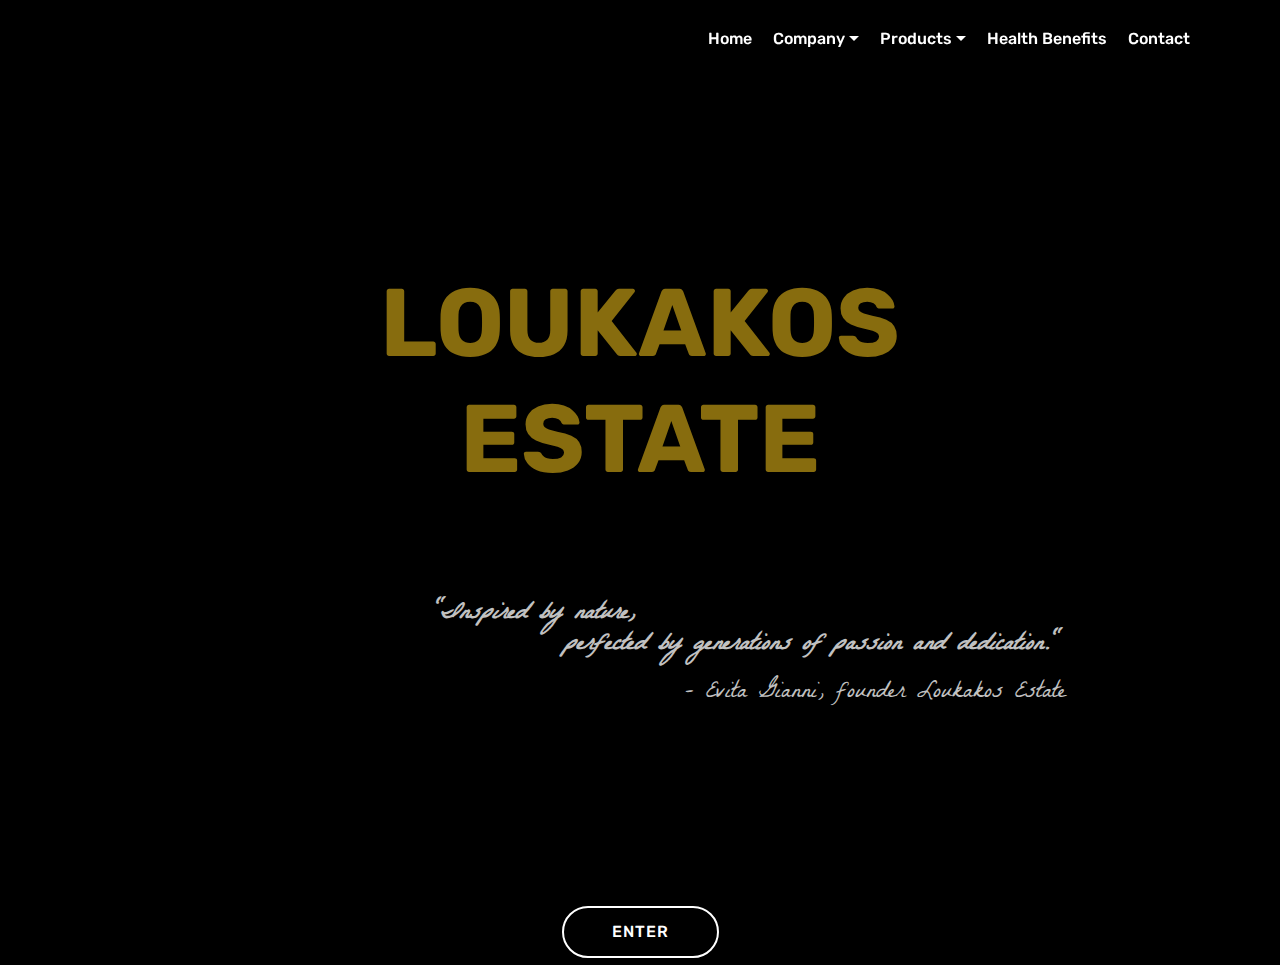
==== commit de482e7a: "create github pages" ====
--- a/index.html
+++ b/index.html
@@ -50,16 +50,16 @@
                 <li class="nav-item dropdown">
                     <a class="nav-link link text-primary dropdown-toggle display-4" href="company.html" data-toggle="dropdown-submenu" aria-expanded="false">
                         
-                        Company</a><div class="dropdown-menu"><a class="text-primary dropdown-item display-4" href="company.html" aria-expanded="false">The Loukakos Estate<br></a><a class="text-primary dropdown-item display-4" href="company.html#content4-1e" aria-expanded="false">ARISTOIN EU Initiative</a></div>
+                        Company</a><div class="dropdown-menu"><a class="text-primary dropdown-item display-4" href="company.html" aria-expanded="false">The Loukakos Estate<br></a><a class="text-primary dropdown-item display-4" href="company.html#content4-26" aria-expanded="true">Our Commitment</a><a class="text-primary dropdown-item display-4" href="company.html#content4-23" aria-expanded="true">The Production Process<br></a><a class="text-primary dropdown-item display-4" href="company.html#content4-1e" aria-expanded="false">ARISTOIN EU Initiative</a></div>
                 </li><li class="nav-item dropdown"><a class="nav-link link text-primary dropdown-toggle display-4" href="products.html" aria-expanded="false" data-toggle="dropdown-submenu">
                         
-                        Products</a><div class="dropdown-menu"><a class="text-primary dropdown-item display-4" href="products.html#content9-13" aria-expanded="false">Extra Virgin Olive Oil</a><a class="text-primary dropdown-item display-4" href="products.html#header3-1f" aria-expanded="false">Extra Virgin Olive Oil Soap</a></div></li><li class="nav-item"><a class="nav-link link text-primary display-4" href="page5.html" aria-expanded="false">Health Benefits</a></li><li class="nav-item"><a class="nav-link link text-primary display-4" href="healthbenefits.html" aria-expanded="false">The Production Process</a></li><li class="nav-item"><a class="nav-link link text-primary display-4" href="contactus.html" aria-expanded="false">Contact</a></li></ul>
+                        Products</a><div class="dropdown-menu"><a class="text-primary dropdown-item display-4" href="products.html#content9-13" aria-expanded="false">Extra Virgin Olive Oil</a><a class="text-primary dropdown-item display-4" href="products.html#header3-1f" aria-expanded="false">Extra Virgin Olive Oil Soap</a></div></li><li class="nav-item"><a class="nav-link link text-primary display-4" href="page5.html" aria-expanded="false">Health Benefits</a></li><li class="nav-item"><a class="nav-link link text-primary display-4" href="contactus.html" aria-expanded="false">Contact</a></li></ul>
             
         </div>
     </nav>
 </section>
 
-<section class="engine"><a href="https://mobirise.ws/j">design your own website</a></section><section class="cid-qKMnLuP7Ka mbr-fullscreen" id="header2-f">
+<section class="engine"><a href="https://mobirise.ws">Mobirise</a></section><section class="cid-qKMnLuP7Ka mbr-fullscreen" id="header2-f">
 
     
 
--- a/assets/mobirise/css/mbr-additional.css
+++ b/assets/mobirise/css/mbr-additional.css
@@ -1807,9 +1807,10 @@
 }
 .cid-qKMIgH1TyO .section-text DIV {
   color: #767676;
+  text-align: left;
 }
 .cid-qKMIgH1TyO .section-text P {
-  color: #876c0e;
+  color: #767676;
   text-align: center;
 }
 .cid-qKObmGtgUn {
@@ -1832,6 +1833,9 @@
 .cid-qKOdKY4cIx .mbr-text {
   color: #767676;
 }
+.cid-qKOdKY4cIx .mbr-text P {
+  text-align: left;
+}
 .cid-qKOgdy394H {
   padding-top: 15px;
   padding-bottom: 60px;
@@ -1849,6 +1853,195 @@
 }
 .cid-qKOgdy394H .mbr-text {
   color: #767676;
+}
+.cid-qKUrMLW4vW {
+  padding-top: 45px;
+  padding-bottom: 0px;
+  background-color: #000000;
+}
+.cid-qKUrMLW4vW .mbr-section-subtitle {
+  color: #767676;
+}
+.cid-qKUrMLW4vW H2 {
+  text-align: left;
+  color: #efefef;
+}
+.cid-qKVb27zuOQ {
+  padding-top: 30px;
+  padding-bottom: 15px;
+  background-color: #000000;
+}
+.cid-qKVb27zuOQ h2 {
+  text-align: center;
+}
+.cid-qKVb27zuOQ h3 {
+  text-align: center;
+  font-weight: 300;
+}
+.cid-qKVb27zuOQ p {
+  color: #767676;
+}
+.cid-qKVb27zuOQ .block-content {
+  display: -webkit-flex;
+  flex-direction: column;
+  -webkit-flex-direction: column;
+  flex-basis: 100%;
+  -webkit-flex-basis: 100%;
+}
+.cid-qKVb27zuOQ .mbr-figure {
+  align-self: flex-start;
+  -webkit-align-self: flex-start;
+  flex-shrink: 0;
+  -webkit-flex-shrink: 0;
+}
+.cid-qKVb27zuOQ .media-container-row {
+  word-wrap: break-word;
+  word-break: break-word;
+}
+.cid-qKVb27zuOQ .mbr-section-subtitle {
+  color: #767676;
+}
+.cid-qKVb27zuOQ .card-title {
+  font-weight: 500;
+}
+.cid-qKVb27zuOQ .card-img {
+  text-align: inherit;
+}
+.cid-qKVb27zuOQ .card-img span {
+  font-size: 48px;
+  color: #707070;
+}
+@media (min-width: 992px) {
+  .cid-qKVb27zuOQ .mbr-figure {
+    padding-right: 2rem;
+    padding-left: 2rem;
+  }
+}
+@media (max-width: 991px) {
+  .cid-qKVb27zuOQ .mbr-figure {
+    margin-bottom: 2rem;
+  }
+}
+@media (max-width: 991px) and (min-width: 768px) {
+  .cid-qKVb27zuOQ .mbr-figure {
+    padding-right: 0;
+    padding-bottom: 1rem;
+    padding-top: 1rem;
+  }
+  .cid-qKVb27zuOQ .block-content {
+    flex-direction: row;
+    -webkit-flex-direction: row;
+    text-align: center;
+  }
+  .cid-qKVb27zuOQ .block-content .card {
+    flex-basis: 100%;
+    -webkit-flex-basis: 100%;
+  }
+}
+.cid-qKUmVRB5vs {
+  padding-top: 45px;
+  padding-bottom: 0px;
+  background-color: #000000;
+}
+.cid-qKUmVRB5vs .mbr-section-subtitle {
+  color: #767676;
+}
+.cid-qKUmVRB5vs H2 {
+  text-align: left;
+  color: #efefef;
+}
+.cid-qKUn8hKZrD {
+  padding-top: 45px;
+  padding-bottom: 90px;
+  background-color: #000000;
+}
+.cid-qKUn8hKZrD .mbr-section-subtitle {
+  color: #767676;
+  text-align: left;
+  font-weight: 300;
+}
+.cid-qKUn8hKZrD .timeline-text-content {
+  padding: 2rem 2.5rem;
+  background: #232323;
+  margin-right: 2rem;
+  transition: all .4s;
+}
+.cid-qKUn8hKZrD .timeline-text-content p {
+  margin-bottom: 0;
+}
+.cid-qKUn8hKZrD .timeline-element {
+  margin-bottom: 50px;
+  position: relative;
+  word-wrap: break-word;
+  word-break: break-word;
+  display: -webkit-flex;
+  flex-direction: row;
+  -webkit-flex-direction: row;
+}
+.cid-qKUn8hKZrD .timeline-element:hover .timeline-text-content {
+  box-shadow: 0 7px 20px 0px rgba(0, 0, 0, 0.08);
+  transition: all .4s;
+}
+.cid-qKUn8hKZrD .reverse {
+  flex-direction: row-reverse;
+  -webkit-flex-direction: row-reverse;
+}
+.cid-qKUn8hKZrD .reverse .timeline-text-content {
+  margin-left: 2rem;
+  margin-right: 0;
+}
+.cid-qKUn8hKZrD .iconsBackground {
+  position: absolute;
+  left: 50%;
+  width: 60px;
+  height: 60px;
+  line-height: 30px;
+  text-align: center;
+  border-radius: 50%;
+  display: inline-block;
+  background-color: #232323;
+  top: 20px;
+  margin-left: -30px;
+}
+.cid-qKUn8hKZrD .mbr-iconfont {
+  position: absolute;
+  text-align: center;
+  font-size: 35px;
+  display: inline-block;
+  z-index: 3;
+  top: 13px;
+  left: 13px;
+}
+.cid-qKUn8hKZrD .separline:before {
+  top: 20px;
+  bottom: 0;
+  position: absolute;
+  content: "";
+  width: 2px;
+  background-color: #232323;
+  left: calc(50% - 1px);
+  height: calc(100% + 4rem);
+}
+@media (max-width: 768px) {
+  .cid-qKUn8hKZrD .iconsBackground {
+    left: 1.5rem;
+  }
+  .cid-qKUn8hKZrD .separline:before {
+    left: calc(1.5rem - 1px);
+  }
+  .cid-qKUn8hKZrD .timeline-text-content {
+    margin-left: 3rem !important;
+    margin-right: 0 !important;
+  }
+  .cid-qKUn8hKZrD .reverse .timeline-text-content {
+    margin-right: 0 !important;
+  }
+}
+.cid-qKUn8hKZrD .mbr-timeline-text {
+  color: #767676;
+}
+.cid-qKUn8hKZrD .mbr-timeline-title {
+  color: #c1c1c1;
 }
 .cid-qKOtLQQ0Ar {
   padding-top: 45px;
@@ -2274,43 +2467,43 @@
 .cid-qKMnLtHkof .dropdown-item:hover {
   color: #876c0e !important;
 }
-.cid-qKMHhw8hzO {
+.cid-qKVgm4Bu3c {
   padding-top: 60px;
   padding-bottom: 60px;
   background-color: #000000;
 }
 @media (max-width: 767px) {
-  .cid-qKMHhw8hzO .content {
+  .cid-qKVgm4Bu3c .content {
     text-align: center;
   }
-  .cid-qKMHhw8hzO .content > div:not(:last-child) {
+  .cid-qKVgm4Bu3c .content > div:not(:last-child) {
     margin-bottom: 2rem;
   }
 }
 @media (max-width: 767px) {
-  .cid-qKMHhw8hzO .media-wrap {
+  .cid-qKVgm4Bu3c .media-wrap {
     margin-bottom: 1rem;
   }
 }
-.cid-qKMHhw8hzO .media-wrap .mbr-iconfont-logo {
+.cid-qKVgm4Bu3c .media-wrap .mbr-iconfont-logo {
   font-size: 7.5rem;
   color: #f36;
 }
-.cid-qKMHhw8hzO .media-wrap img {
+.cid-qKVgm4Bu3c .media-wrap img {
   height: 6rem;
 }
 @media (max-width: 767px) {
-  .cid-qKMHhw8hzO .footer-lower .copyright {
+  .cid-qKVgm4Bu3c .footer-lower .copyright {
     margin-bottom: 1rem;
     text-align: center;
   }
 }
-.cid-qKMHhw8hzO .footer-lower hr {
+.cid-qKVgm4Bu3c .footer-lower hr {
   margin: 1rem 0;
   border-color: #fff;
   opacity: .05;
 }
-.cid-qKMHhw8hzO .footer-lower .social-list {
+.cid-qKVgm4Bu3c .footer-lower .social-list {
   padding-left: 0;
   margin-bottom: 0;
   list-style: none;
@@ -2319,27 +2512,33 @@
   justify-content: flex-end;
   -webkit-justify-content: flex-end;
 }
-.cid-qKMHhw8hzO .footer-lower .social-list .mbr-iconfont-social {
+.cid-qKVgm4Bu3c .footer-lower .social-list .mbr-iconfont-social {
   font-size: 1.3rem;
   color: #fff;
 }
-.cid-qKMHhw8hzO .footer-lower .social-list .soc-item {
+.cid-qKVgm4Bu3c .footer-lower .social-list .soc-item {
   margin: 0 .5rem;
 }
-.cid-qKMHhw8hzO .footer-lower .social-list a {
+.cid-qKVgm4Bu3c .footer-lower .social-list a {
   margin: 0;
   opacity: .5;
   -webkit-transition: .2s linear;
   transition: .2s linear;
 }
-.cid-qKMHhw8hzO .footer-lower .social-list a:hover {
+.cid-qKVgm4Bu3c .footer-lower .social-list a:hover {
   opacity: 1;
 }
 @media (max-width: 767px) {
-  .cid-qKMHhw8hzO .footer-lower .social-list {
+  .cid-qKVgm4Bu3c .footer-lower .social-list {
     justify-content: center;
     -webkit-justify-content: center;
   }
+}
+.cid-qKVgm4Bu3c P {
+  color: #767676;
+}
+.cid-qKVgm4Bu3c H5 {
+  color: #c1c1c1;
 }
 .cid-qKMnLtHkof .navbar {
   padding: .5rem 0;
@@ -2817,43 +3016,43 @@
 .cid-qKOvOT5ULc .mbr-section-btn {
   color: #000000;
 }
-.cid-qKNNEBdF4v {
+.cid-qKVhiq60AI {
   padding-top: 60px;
   padding-bottom: 60px;
   background-color: #000000;
 }
 @media (max-width: 767px) {
-  .cid-qKNNEBdF4v .content {
+  .cid-qKVhiq60AI .content {
     text-align: center;
   }
-  .cid-qKNNEBdF4v .content > div:not(:last-child) {
+  .cid-qKVhiq60AI .content > div:not(:last-child) {
     margin-bottom: 2rem;
   }
 }
 @media (max-width: 767px) {
-  .cid-qKNNEBdF4v .media-wrap {
+  .cid-qKVhiq60AI .media-wrap {
     margin-bottom: 1rem;
   }
 }
-.cid-qKNNEBdF4v .media-wrap .mbr-iconfont-logo {
+.cid-qKVhiq60AI .media-wrap .mbr-iconfont-logo {
   font-size: 7.5rem;
   color: #f36;
 }
-.cid-qKNNEBdF4v .media-wrap img {
+.cid-qKVhiq60AI .media-wrap img {
   height: 6rem;
 }
 @media (max-width: 767px) {
-  .cid-qKNNEBdF4v .footer-lower .copyright {
+  .cid-qKVhiq60AI .footer-lower .copyright {
     margin-bottom: 1rem;
     text-align: center;
   }
 }
-.cid-qKNNEBdF4v .footer-lower hr {
+.cid-qKVhiq60AI .footer-lower hr {
   margin: 1rem 0;
   border-color: #fff;
   opacity: .05;
 }
-.cid-qKNNEBdF4v .footer-lower .social-list {
+.cid-qKVhiq60AI .footer-lower .social-list {
   padding-left: 0;
   margin-bottom: 0;
   list-style: none;
@@ -2862,27 +3061,33 @@
   justify-content: flex-end;
   -webkit-justify-content: flex-end;
 }
-.cid-qKNNEBdF4v .footer-lower .social-list .mbr-iconfont-social {
+.cid-qKVhiq60AI .footer-lower .social-list .mbr-iconfont-social {
   font-size: 1.3rem;
   color: #fff;
 }
-.cid-qKNNEBdF4v .footer-lower .social-list .soc-item {
+.cid-qKVhiq60AI .footer-lower .social-list .soc-item {
   margin: 0 .5rem;
 }
-.cid-qKNNEBdF4v .footer-lower .social-list a {
+.cid-qKVhiq60AI .footer-lower .social-list a {
   margin: 0;
   opacity: .5;
   -webkit-transition: .2s linear;
   transition: .2s linear;
 }
-.cid-qKNNEBdF4v .footer-lower .social-list a:hover {
+.cid-qKVhiq60AI .footer-lower .social-list a:hover {
   opacity: 1;
 }
 @media (max-width: 767px) {
-  .cid-qKNNEBdF4v .footer-lower .social-list {
+  .cid-qKVhiq60AI .footer-lower .social-list {
     justify-content: center;
     -webkit-justify-content: center;
   }
+}
+.cid-qKVhiq60AI P {
+  color: #767676;
+}
+.cid-qKVhiq60AI H5 {
+  color: #c1c1c1;
 }
 .cid-qKOHMUcQQ2 .navbar {
   padding: .5rem 0;
@@ -3788,6 +3993,9 @@
 .cid-qKOYowoBBQ H2 {
   color: #c1c1c1;
 }
+.cid-qKOYowoBBQ LABEL {
+  color: #767676;
+}
 .cid-qKOYpoC37X .google-map {
   height: 25rem;
   position: relative;
@@ -3814,6 +4022,79 @@
 .cid-qKOYpoC37X .google-map[data-state="loading"] [data-state-details] {
   display: none;
 }
+.cid-qKVhDFM5AN {
+  padding-top: 60px;
+  padding-bottom: 60px;
+  background-color: #000000;
+}
+@media (max-width: 767px) {
+  .cid-qKVhDFM5AN .content {
+    text-align: center;
+  }
+  .cid-qKVhDFM5AN .content > div:not(:last-child) {
+    margin-bottom: 2rem;
+  }
+}
+@media (max-width: 767px) {
+  .cid-qKVhDFM5AN .media-wrap {
+    margin-bottom: 1rem;
+  }
+}
+.cid-qKVhDFM5AN .media-wrap .mbr-iconfont-logo {
+  font-size: 7.5rem;
+  color: #f36;
+}
+.cid-qKVhDFM5AN .media-wrap img {
+  height: 6rem;
+}
+@media (max-width: 767px) {
+  .cid-qKVhDFM5AN .footer-lower .copyright {
+    margin-bottom: 1rem;
+    text-align: center;
+  }
+}
+.cid-qKVhDFM5AN .footer-lower hr {
+  margin: 1rem 0;
+  border-color: #fff;
+  opacity: .05;
+}
+.cid-qKVhDFM5AN .footer-lower .social-list {
+  padding-left: 0;
+  margin-bottom: 0;
+  list-style: none;
+  display: flex;
+  flex-wrap: wrap;
+  justify-content: flex-end;
+  -webkit-justify-content: flex-end;
+}
+.cid-qKVhDFM5AN .footer-lower .social-list .mbr-iconfont-social {
+  font-size: 1.3rem;
+  color: #fff;
+}
+.cid-qKVhDFM5AN .footer-lower .social-list .soc-item {
+  margin: 0 .5rem;
+}
+.cid-qKVhDFM5AN .footer-lower .social-list a {
+  margin: 0;
+  opacity: .5;
+  -webkit-transition: .2s linear;
+  transition: .2s linear;
+}
+.cid-qKVhDFM5AN .footer-lower .social-list a:hover {
+  opacity: 1;
+}
+@media (max-width: 767px) {
+  .cid-qKVhDFM5AN .footer-lower .social-list {
+    justify-content: center;
+    -webkit-justify-content: center;
+  }
+}
+.cid-qKVhDFM5AN P {
+  color: #767676;
+}
+.cid-qKVhDFM5AN H5 {
+  color: #c1c1c1;
+}
 .cid-qKOJ5zXgVO {
   padding-top: 120px;
   padding-bottom: 0px;
@@ -3842,6 +4123,7 @@
 }
 .cid-qKP5bVAwzi .mbr-text {
   color: #767676;
+  text-align: left;
 }
 .cid-qKMnLtHkof .navbar {
   padding: .5rem 0;
@@ -4240,6 +4522,7 @@
 .cid-qKOKdHW0zf .mbr-section-subtitle {
   color: #767676;
   font-weight: 300;
+  text-align: left;
 }
 .cid-qKOKdHW0zf .media-container-row {
   word-wrap: break-word;
@@ -4502,3 +4785,76 @@
   -webkit-backface-visibility: visible;
   backface-visibility: visible;
 }
+.cid-qKVhblhldz {
+  padding-top: 60px;
+  padding-bottom: 60px;
+  background-color: #000000;
+}
+@media (max-width: 767px) {
+  .cid-qKVhblhldz .content {
+    text-align: center;
+  }
+  .cid-qKVhblhldz .content > div:not(:last-child) {
+    margin-bottom: 2rem;
+  }
+}
+@media (max-width: 767px) {
+  .cid-qKVhblhldz .media-wrap {
+    margin-bottom: 1rem;
+  }
+}
+.cid-qKVhblhldz .media-wrap .mbr-iconfont-logo {
+  font-size: 7.5rem;
+  color: #f36;
+}
+.cid-qKVhblhldz .media-wrap img {
+  height: 6rem;
+}
+@media (max-width: 767px) {
+  .cid-qKVhblhldz .footer-lower .copyright {
+    margin-bottom: 1rem;
+    text-align: center;
+  }
+}
+.cid-qKVhblhldz .footer-lower hr {
+  margin: 1rem 0;
+  border-color: #fff;
+  opacity: .05;
+}
+.cid-qKVhblhldz .footer-lower .social-list {
+  padding-left: 0;
+  margin-bottom: 0;
+  list-style: none;
+  display: flex;
+  flex-wrap: wrap;
+  justify-content: flex-end;
+  -webkit-justify-content: flex-end;
+}
+.cid-qKVhblhldz .footer-lower .social-list .mbr-iconfont-social {
+  font-size: 1.3rem;
+  color: #fff;
+}
+.cid-qKVhblhldz .footer-lower .social-list .soc-item {
+  margin: 0 .5rem;
+}
+.cid-qKVhblhldz .footer-lower .social-list a {
+  margin: 0;
+  opacity: .5;
+  -webkit-transition: .2s linear;
+  transition: .2s linear;
+}
+.cid-qKVhblhldz .footer-lower .social-list a:hover {
+  opacity: 1;
+}
+@media (max-width: 767px) {
+  .cid-qKVhblhldz .footer-lower .social-list {
+    justify-content: center;
+    -webkit-justify-content: center;
+  }
+}
+.cid-qKVhblhldz P {
+  color: #767676;
+}
+.cid-qKVhblhldz H5 {
+  color: #c1c1c1;
+}
